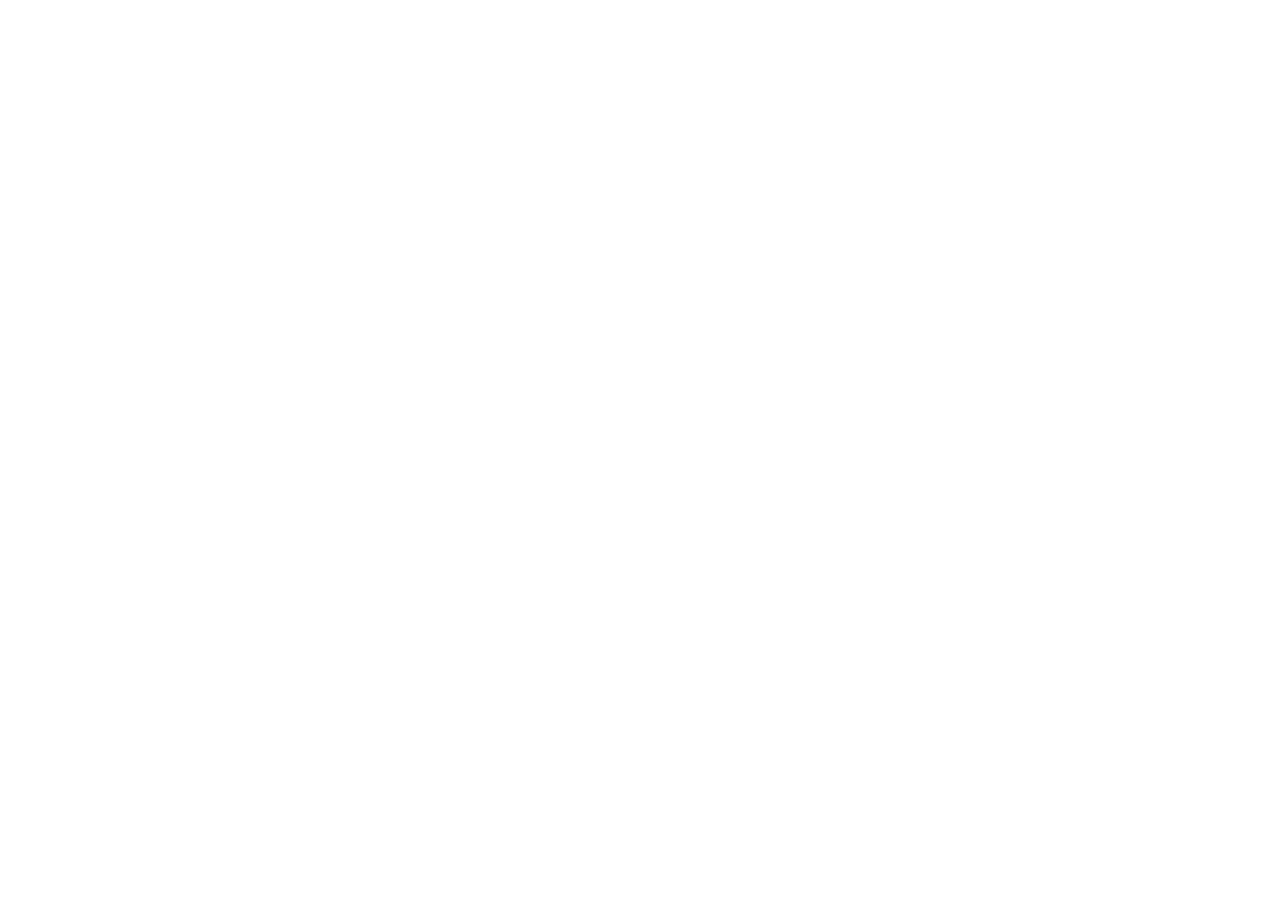
==== index.html @ c261a8ba "first commit" ====
<!DOCTYPE html>
<html lang="en">

<head>
    <meta charset="UTF-8">
    <meta name="viewport" content="width=device-width, initial-scale=1.0">
    <title>Document</title>
</head>

<body>

</body>

</html>
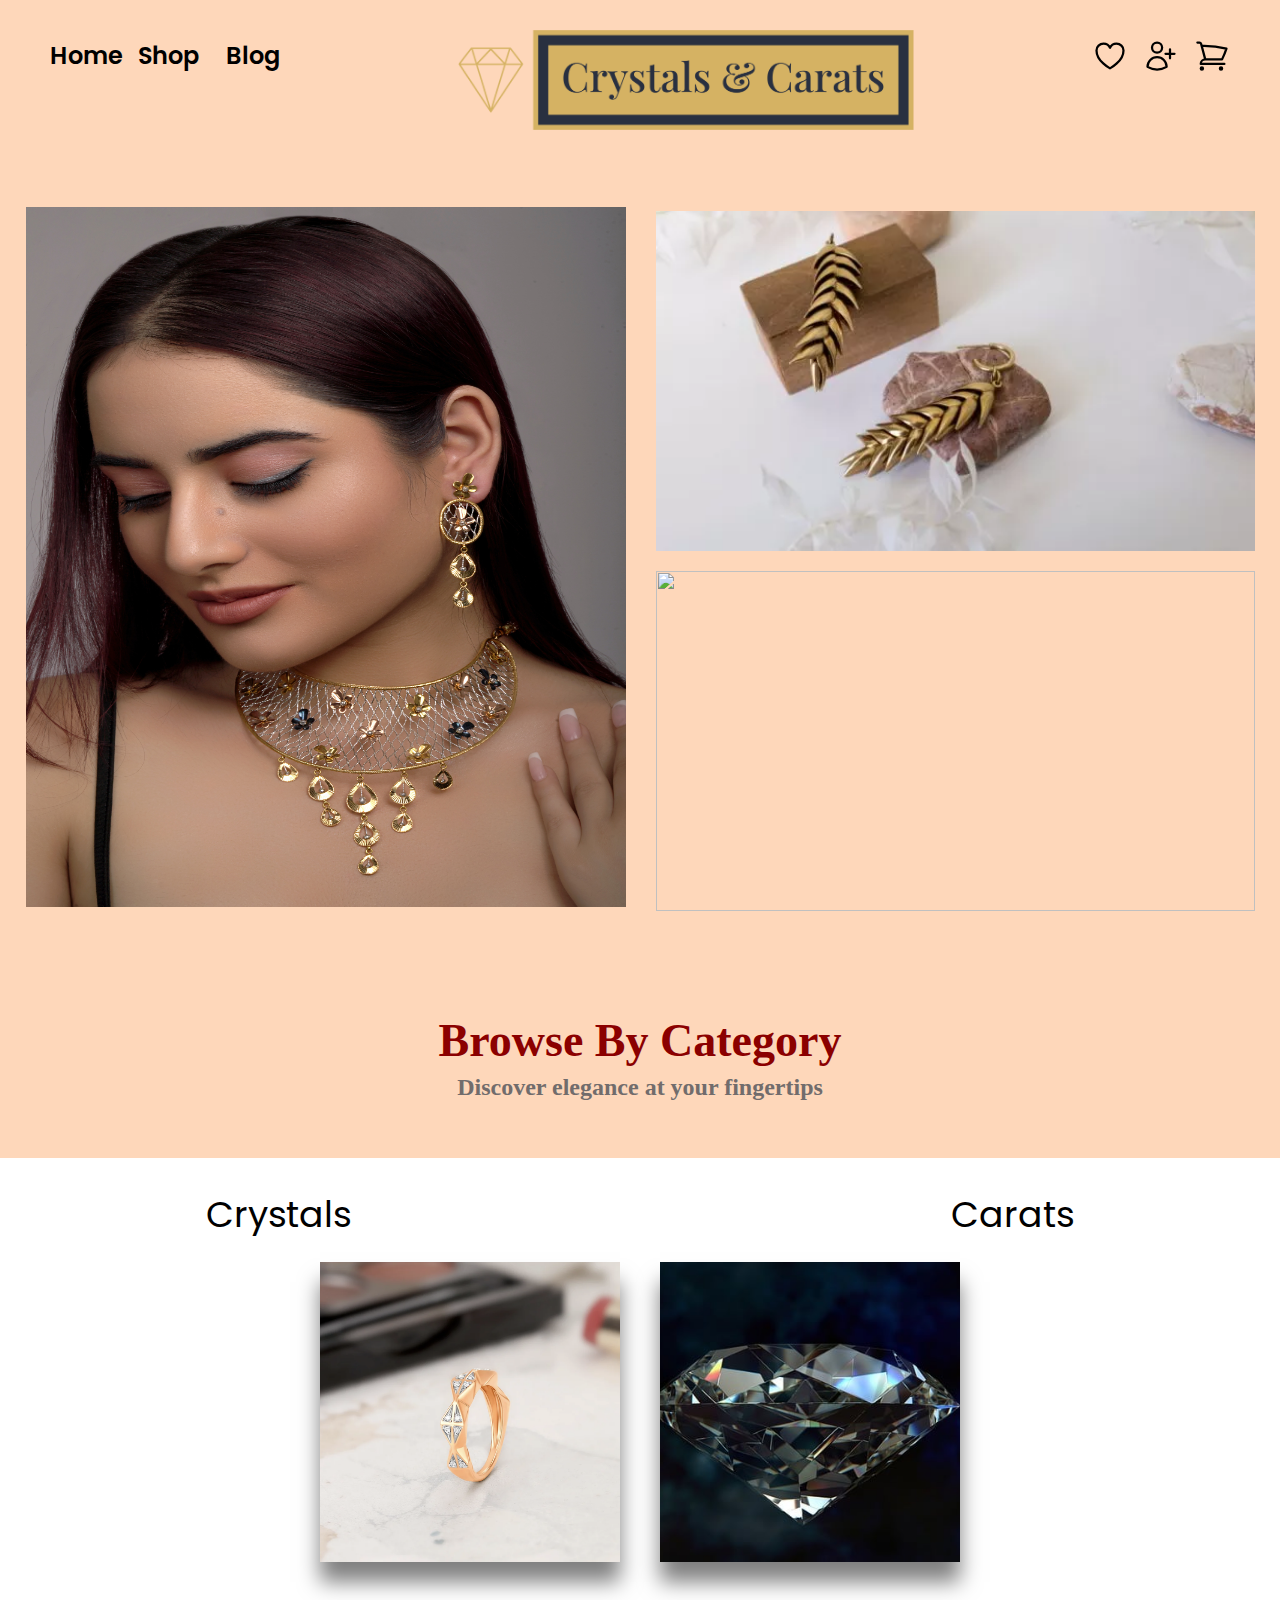
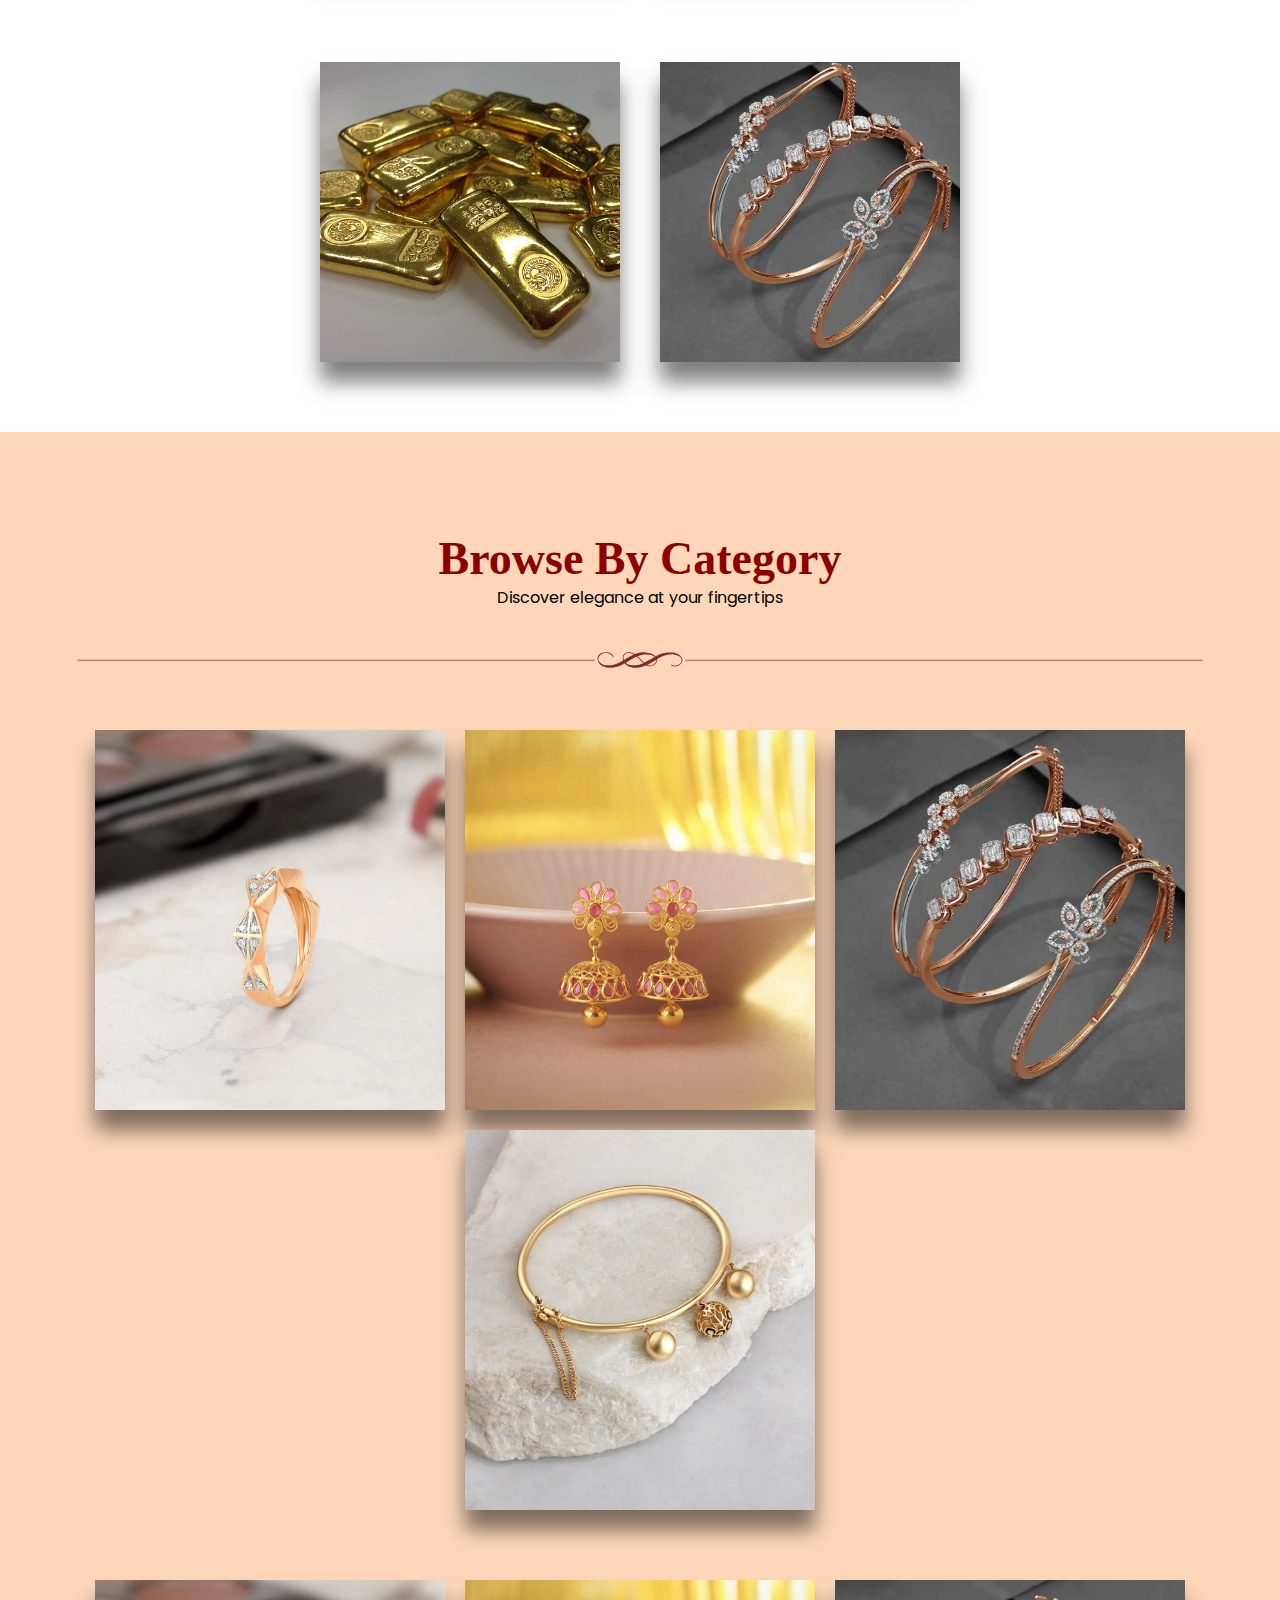
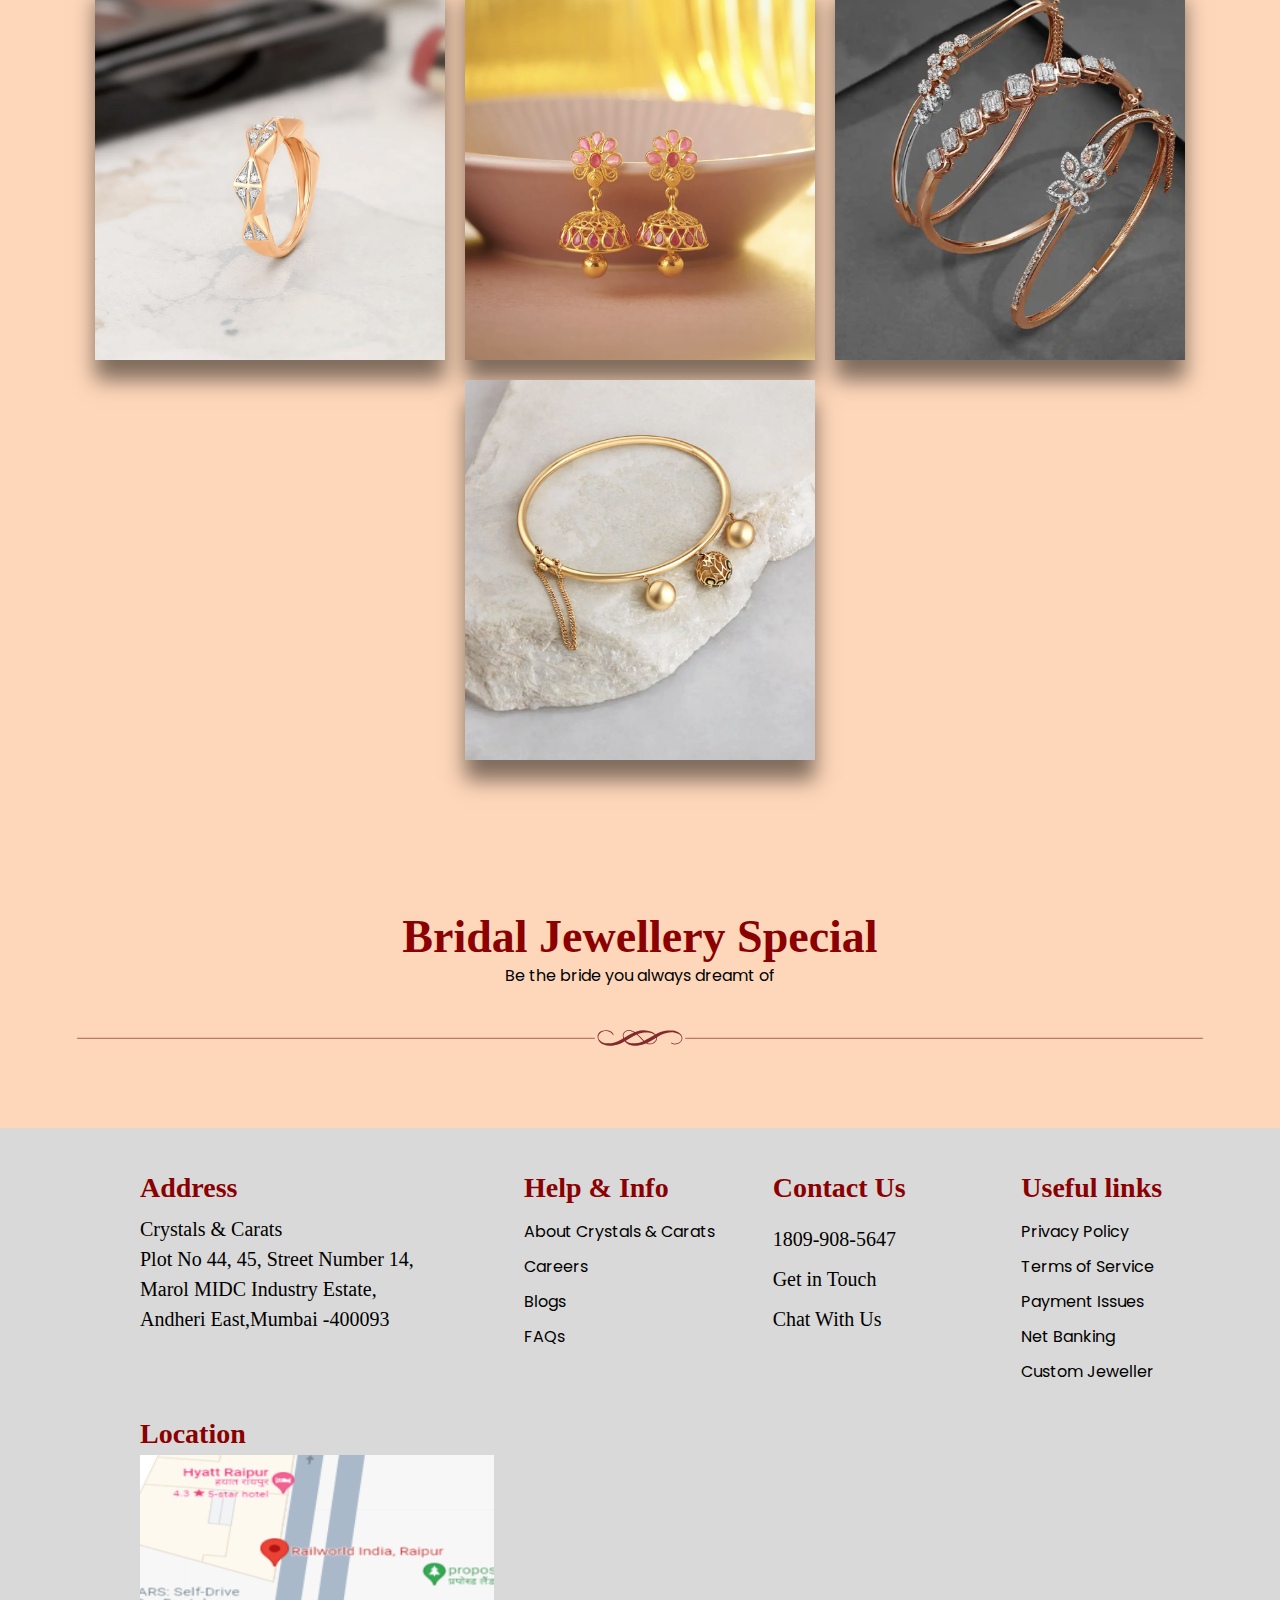
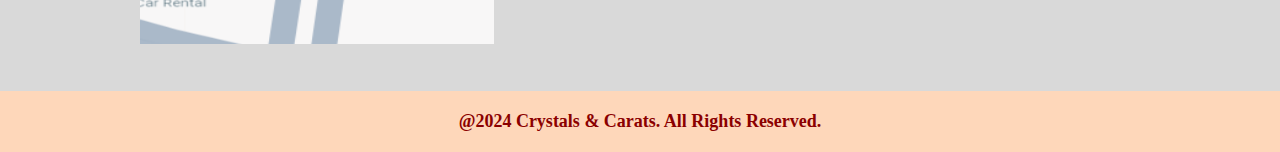
==== commit 9082a9c7: "added home page" ====
--- a/index.html
+++ b/index.html
@@ -4,10 +4,292 @@
 <head>
     <meta charset="UTF-8">
     <meta name="viewport" content="width=device-width, initial-scale=1.0">
-    <title>Document</title>
+    <link rel="preconnect" href="https://fonts.googleapis.com">
+    <link rel="preconnect" href="https://fonts.gstatic.com" crossorigin>
+    <link
+        href="https://fonts.googleapis.com/css2?family=Poppins:ital,wght@0,100;0,200;0,300;0,400;0,500;0,600;0,700;0,800;0,900;1,100;1,200;1,300;1,400;1,500;1,600;1,700;1,800;1,900&display=swap"
+        rel="stylesheet">
+    <link rel="stylesheet" href="css/style.css" />
+    <link rel="preconnect" href="https://fonts.googleapis.com">
+    <link rel="preconnect" href="https://fonts.gstatic.com" crossorigin>
+    <link href="https://fonts.googleapis.com/css2?family=Radio+Canada+Big:ital,wght@0,400..700;1,400..700&display=swap"
+        rel="stylesheet">
+    <title>Home</title>
 </head>
 
 <body>
+    <nav>
+        <div class="nav">
+            <div class="nav-left">
+                <a class="nav-left-link" href="#">Home</a>
+                <a class="nav-left-link" href="#">Shop</a>
+                <a class="nav-left-link" href="#">Blog</a>
+            </div>
+            <!-- C:\Users\anjali\Desktop\task-3\image\Logo.png  -->
+            <div>
+                <img class="nav-img" src="../../image/Logo.png" />
+            </div>
+            <div class="icons">
+                <svg xmlns="http://www.w3.org/2000/svg" fill="none" viewBox="0 0 24 24" stroke-width="1.5"
+                    stroke="currentColor" class="icon">
+                    <path stroke-linecap="round" stroke-linejoin="round"
+                        d="M21 8.25c0-2.485-2.099-4.5-4.688-4.5-1.935 0-3.597 1.126-4.312 2.733-.715-1.607-2.377-2.733-4.313-2.733C5.1 3.75 3 5.765 3 8.25c0 7.22 9 12 9 12s9-4.78 9-12Z" />
+                </svg>
+
+                <svg xmlns="http://www.w3.org/2000/svg" fill="none" viewBox="0 0 24 24" stroke-width="1.5"
+                    stroke="currentColor" class="icon">
+                    <path stroke-linecap="round" stroke-linejoin="round"
+                        d="M18 7.5v3m0 0v3m0-3h3m-3 0h-3m-2.25-4.125a3.375 3.375 0 1 1-6.75 0 3.375 3.375 0 0 1 6.75 0ZM3 19.235v-.11a6.375 6.375 0 0 1 12.75 0v.109A12.318 12.318 0 0 1 9.374 21c-2.331 0-4.512-.645-6.374-1.766Z" />
+                </svg>
+
+
+                <svg xmlns="http://www.w3.org/2000/svg" fill="none" viewBox="0 0 24 24" stroke-width="1.5"
+                    stroke="currentColor" class="icon">
+                    <path stroke-linecap="round" stroke-linejoin="round"
+                        d="M2.25 3h1.386c.51 0 .955.343 1.087.835l.383 1.437M7.5 14.25a3 3 0 0 0-3 3h15.75m-12.75-3h11.218c1.121-2.3 2.1-4.684 2.924-7.138a60.114 60.114 0 0 0-16.536-1.84M7.5 14.25 5.106 5.272M6 20.25a.75.75 0 1 1-1.5 0 .75.75 0 0 1 1.5 0Zm12.75 0a.75.75 0 1 1-1.5 0 .75.75 0 0 1 1.5 0Z" />
+                </svg>
+
+            </div>
+        </div>
+    </nav>
+    <main>
+        <section class="banner">
+            <div class="left-img">
+
+                <img class="img-left" src="image/ardy-arjun-FApOxeT2NEQ-unsplash.jpg " />
+            </div>
+            <div class="right-img">
+                <img class="right-banner-img" src="image/rtop.webp" />
+                <img class="right-banner-ring-img" src="image/banner-img.jpeg" />
+            </div>
+        </section>
+
+        <section class="Category-heading-sec">
+            <h3 class="Category-heading">Browse By Category</h3>
+            <p class="Category-txt">Discover elegance at your fingertips</p>
+        </section>
+
+
+        <section class="Category-product">
+            <div class="heading-Category-product">
+                <h3 class="Category-product-heading">Crystals</h3>
+                <h3 class="Category-product-heading">Carats</h3>
+            </div>
+            <div class="box-gift">
+                <div class="box-container">
+                    <div class="Crystals">
+
+                        <div class="box">
+                            <img src="../image/gift/a1.png" alt="" />
+
+                            <div class="content">
+                                <p class="content-heading">GEMSTONE</p>
+                                <a href="../component/section/men/men.html" class="btn">See More</a>
+                            </div>
+                        </div>
+
+                        <div class="box">
+
+                            <img src="image/diamond-1199183_640.jpg" alt="" />
+
+                            <div class="content">
+                                <p class="content-heading">DIAMOND</p>
+                                <a href="../component/section/women/women.html" class="btn">See More</a>
+                            </div>
+                        </div>
+                    </div>
+                    <div class="Crystals">
+
+                        <div class="box">
+                            <img src="image/gold-296115_640.jpg" alt="" />
+
+                            <div class="content">
+                                <p class="content-heading">GOLD</p>
+
+
+                                <a href="#" class="btn">See More</a>
+                            </div>
+                        </div>
+
+
+
+                        <div class="box">
+                            <img src="../image/gift/a3.png" alt="" />
+
+                            <div class="content">
+                                <p class="content-heading">PLATINUM</p>
+                                <a href="../component/section/women/women.html" class="btn">See More</a>
+                            </div>
+                        </div>
+                    </div>
+                </div>
+
+            </div>
+
+        </section>
+
+
+
+        <section class="Category-heading-sec line-sec">
+            <h3 class="Category-heading">Browse By Category</h3>
+            <p class="content-heading">Discover elegance at your fingertips</p>
+            <img class="line" src="image/Line-Design.svg" />
+        </section>
+
+
+        <section class="box-gift">
+            <div class="Category-box">
+                <div class="box">
+                    <img src="../image/gift/a1.png" alt="" />
+
+                    <div class="content">
+                        <p>Coin</p>
+                        <a href="../component/section/men/men.html" class="btn">See More</a>
+                    </div>
+                </div>
+
+                <div class="box">
+                    <img src="../image/gift/a2.png" alt="" />
+
+                    <div class="content">
+
+                        <p>Ear Rings</p>
+                        <a href="../component/section/women/women.html" class="btn">See More</a>
+                    </div>
+                </div>
+
+                <div class="box">
+                    <img src="../image/gift/a3.png" alt="" />
+
+                    <div class="content">
+                        <p>Bracelet</p>
+                        <a href="../component/section/women/women.html" class="btn">See More</a>
+                    </div>
+                </div>
+
+
+                <div class="box">
+                    <img src="../image/gift/a4.png" alt="" />
+
+                    <div class="content">
+                        <p>Bangles</p>
+                        <a href="../component/section/women/women.html" class="btn">See More</a>
+                    </div>
+                </div>
+
+            </div>
+        </section>
+
+
+        <section class="box-gift">
+            <div class="Category-box">
+                <div class="box">
+                    <img src="../image/gift/a1.png" alt="" />
+
+                    <div class="content">
+                        <p>Coin</p>
+                        <a href="../component/section/men/men.html" class="btn">See More</a>
+                    </div>
+                </div>
+
+                <div class="box">
+                    <img src="../image/gift/a2.png" alt="" />
+
+                    <div class="content">
+
+                        <p>Ear Rings</p>
+                        <a href="../component/section/women/women.html" class="btn">See More</a>
+                    </div>
+                </div>
+
+                <div class="box">
+                    <img src="../image/gift/a3.png" alt="" />
+
+                    <div class="content">
+                        <p>Bracelet</p>
+                        <a href="../component/section/women/women.html" class="btn">See More</a>
+                    </div>
+                </div>
+
+
+                <div class="box">
+                    <img src="../image/gift/a4.png" alt="" />
+
+                    <div class="content">
+                        <p>Bangles</p>
+                        <a href="../component/section/women/women.html" class="btn">See More</a>
+                    </div>
+                </div>
+
+            </div>
+        </section>
+
+
+
+        <section class="Category-heading-sec line-sec bridal">
+            <h3 class="Category-heading">Bridal Jewellery Special</h3>
+            <p class="content-heading">Be the bride you always dreamt of</p>
+            <img class="line" src="image/Line-Design.svg" />
+        </section>
+
+
+
+
+
+
+
+
+
+
+    </main>
+
+    <footer>
+        <section class="main-footer">
+            <div class="footer-main">
+                <div class="footer-content">
+                    <h4 class="footer-heading">Address</h4>
+                    <p class="footer-txt">Crystals & Carats</p>
+                    <p class="footer-txt">Plot No 44, 45, Street Number 14,</p>
+                    <p class="footer-txt">Marol MIDC Industry Estate,</p>
+                    <p class="footer-txt">Andheri East,Mumbai -400093</p>
+                </div>
+                <div class="footer-content">
+                    <h4 class="footer-heading">Help & Info</h4>
+                    <a class="footer-link-txt">About Crystals & Carats</a>
+                    <a class="footer-link-txt">Careers</a>
+                    <a class="footer-link-txt">Blogs</a>
+                    <a class="footer-link-txt">FAQs</a>
+                </div>
+
+                <div class="footer-contact-info">
+                    <h4 class="footer-heading">Contact Us</h4>
+                    <p class="footer-txt">1809-908-5647</p>
+                    <p class="footer-txt">Get in Touch</p>
+                    <p class="footer-txt">Chat With Us</p>
+                </div>
+
+                <div class="footer-content">
+                    <h4 class="footer-heading">Useful links</h4>
+                    <p class="footer-link-txt">Privacy Policy</p>
+                    <p class="footer-link-txt">Terms of Service</p>
+                    <p class="footer-link-txt">Payment Issues</p>
+                    <p class="footer-link-txt">Net Banking</p>
+                    <p class="footer-link-txt">Custom Jeweller</p>
+                </div>
+
+                <div>
+                    <h4 class="footer-heading">Location</h4>
+                    <img class="location" src="../../image/location.png">
+                </div>
+            </div>
+        </section>
+
+        <section class="footer-last">
+            <p class="footer-last-txt">@2024 Crystals & Carats. All Rights Reserved.</p>
+        </section>
+    </footer>
+
+    <script src="../../js/app.js"></script>
 
 </body>
 
--- a/css/style.css
+++ b/css/style.css
@@ -0,0 +1,558 @@
+* {
+    margin: 0;
+    padding: 0;
+    box-sizing: border-box;
+}
+
+body{
+    font-family: 'Poppins';
+    background: #FED7BA;
+}
+
+
+nav{
+ padding: 10px 50px 20px 50px;
+ background: #FED7BA;
+
+}
+
+.nav{
+    display: flex;
+    justify-content: space-between;
+
+}
+
+.nav-left{
+    display: flex;
+    gap: 15px;
+    margin-top: 28px;
+}
+
+.nav-left-link:link ,.nav-left-link:visited{
+    width: 73px;
+    height: 36px;
+    top: 38px;
+    left: 53px;
+    gap: 0px;
+    opacity: 0px;
+    text-decoration: none;
+    font-family: Poppins;
+    font-size: 24px;
+    font-weight: 600;
+    line-height: 36px;
+    text-align: left;
+    color: #000;         
+
+}
+
+.nav-left-link:hover, .nav-left-link:active{
+    color: orange;
+}
+
+.nav-img{
+    width: 456px;
+    height: 100px;
+    top: 14px;
+    margin-right: 20px;
+    margin-top: 20px;
+
+}
+
+.icons{
+    display: flex;
+    gap: 15px;
+    margin-top: 28px;
+}
+
+.icon{
+    width: 36px;
+    height: 36px;
+    /* width: 35px;
+    height: 30px; */
+    top: 49px;
+    left: 1147px;
+    gap: 0px;
+    opacity: 0px;
+    stroke: black;
+
+}
+
+
+
+
+
+
+
+
+
+
+
+
+
+/**/
+
+.about-section{
+   
+}
+
+.about{
+   display: grid;
+   grid-template-columns: 300px 1fr;
+   gap: 50px;
+}
+
+.left{
+    width: 300px;
+    height: 2353px;
+    top: 150px;
+    gap: 0px;
+    opacity: 0px;
+    background-color: #fff;
+    display: flex;
+    flex-direction: column;
+    gap: 10px;
+    align-items: left;
+    padding-top: 60px;
+    
+}
+
+.about-left-heading{
+    font-family: Nunito Sans;
+    font-size: 30px;
+    font-weight: 600;
+    line-height: 54.56px;
+    text-align: left;
+    color: #8B0000;
+    margin-left: 40px;  
+}
+
+.help-link:link, .help-link:active{
+    text-decoration: none;
+    font-family: Nunito Sans;
+    font-size: 24px;
+    font-weight: 400;
+    line-height: 43.65px;
+    text-align: left;
+    margin-left: 30px;
+    color: #000;
+    
+}
+
+.help-link:hover,.help-link:active{
+    color: #8B0000;
+    font-weight: 600;
+}
+
+
+
+/*change*/
+
+.help{
+    text-decoration: none;
+    font-family: Nunito Sans;
+    font-size: 24px;
+    font-weight: 400;
+    line-height: 43.65px;
+    text-align: left;
+    color: #000; 
+    margin-left: 30px;
+}
+
+
+.faq-list{
+    list-style-type: none;
+    padding: 0;
+    margin-left: 50px;
+    
+}
+
+.faq-item:link,.faq-item:active{
+    text-decoration: none;
+    font-family: Nunito Sans;
+    font-size: 24px;
+    font-weight: 400;
+    line-height: 43.65px;
+    text-align: left;
+    color: #000;
+}
+
+
+/*banner*/
+
+.banner{
+    display: flex;
+    gap: 30px;
+    align-items: center;
+    justify-content: center;
+    margin-top: 50px;
+}
+
+.left-img{
+ 
+}
+
+.right-img{
+    display: flex;
+    flex-direction: column;
+    gap: 20px;
+}
+
+.img-left{
+    width: 600px;
+    height: 700px;
+    top: 151px;
+    left: 21px;
+    gap: 0px;
+    opacity: 0px;
+
+}
+
+
+.right-banner-img{
+    width: 599px;
+    height: 340px;
+    top: 570px;
+    left: 819px;
+    gap: 0px;
+    opacity: 0px;
+    
+}
+
+
+.right-banner-ring-img{
+    width: 599px;
+    height: 340px;
+    top: 570px;
+    left: 819px;
+    gap: 0px;
+    opacity: 0px;
+}
+
+
+
+/*Category-heading-sec*/
+
+.Category-heading-sec{
+    display: flex;
+    flex-direction: column;
+    align-items: center;
+    margin-top: 100px;
+    margin-bottom: 50px;
+}
+
+.Category-heading{
+    font-family: Nunito Sans;
+    font-size: 46px;
+    font-weight: 600;
+    text-align: left;
+    color: #8B0000;    
+}
+
+.line-sec{
+    margin-bottom: 0px;
+}
+
+.line{
+    width: 1440px;
+    height: 100px;
+    /* top: 200px; */
+    padding: 0px 18.77px 0px 18.77px;
+    gap: 0px;
+    opacity: 0px;
+     
+}
+
+.Category-txt{
+    font-family: Nunito Sans;
+    font-size: 24px;
+    font-weight: 600;
+    line-height: 40.92px;
+    /* text-align: left; */
+    color: #716C6C;
+    
+}
+
+
+
+
+/**/
+
+.Category-product{
+    background-color: #fff;
+    padding-bottom: 70px;
+    padding-top: 30px;
+}
+
+.heading-Category-product{
+    display: flex;
+    align-items: center;
+    gap: 600px; 
+    justify-content: center;
+}
+
+.Category-product-heading{
+    text-align: center;
+    font-family: Poppins;
+    font-size: 36px;
+    font-weight: 400;
+    line-height: 54px;
+    text-align: left;
+
+}
+
+
+.box-gift{
+    padding-top: 20px; 
+
+} 
+
+.box-container {
+    display: flex;
+    flex-wrap: wrap;
+    gap: 100px;
+    align-items: center;
+    justify-content: center;
+  }
+
+.Crystals{
+    display: flex;
+    gap: 40px;
+}  
+
+.box-container .box {
+    overflow: hidden;
+    box-shadow: 0 20px 20px rgba(0, 0, 0, 0.5);
+    /* box-shadow: 0 10px 30px #FED7BA ; */
+    width: 300px;
+    height: 300px;
+    /* background-color: #8B0000; */
+    position: relative;
+  }  
+
+  .box-container .box img {
+    /* height: 100%;
+    width: 100%; */
+    width: 300px;
+    height: 300px;
+    object-fit: cover;
+  }
+  
+  .box-container .box .content {
+    position: absolute;
+    top: -100%;
+    left: 0;
+    /* height: 100%;
+    width: 100%; */
+    width: 300px;
+    height: 300px;
+    text-align: center;
+    background: rgba(0, 0, 0, 0.7);
+    padding: 2rem;
+    padding-top: 5rem;
+  }
+
+  .box-container .box:hover .content {
+    top: 0;
+  }
+/*   
+  .box-container .box .content  .content-heading {
+    font-size: 2.5rem;
+    color: orange;
+  }   */
+
+  .box-container .box .content p  {
+    font-size: 30px;
+    font-weight: 600;
+    color: #eee;
+    padding: 0.5rem 0;
+    margin-bottom: 40px;
+  } 
+  
+.btn:link, .btn:visited{
+    padding: 12px;
+    background-color: orange;
+    /* margin-top: 12px; */
+    text-decoration: none;
+    color: #eee;
+    border-radius: 9px;
+    font-size: 18px;
+    font-weight: 500;
+
+}  
+
+.btn:hover , .btn:active{
+    background-color: rgb(229, 216, 191);
+    color: orange;
+    border: 2px solid orange;
+}
+
+
+
+
+/**/
+
+
+.Category-box {
+    display: flex;
+    flex-wrap: wrap;
+    gap: 20px;
+    align-items: center;
+    justify-content: center;
+    margin-bottom: 50px;
+  }
+
+
+.Category-box .box {
+    overflow: hidden;
+    box-shadow: 0 20px 20px rgba(0, 0, 0, 0.5);
+    width: 350px;
+    height: 380px;
+    /* background-color: #8B0000; */
+    position: relative;
+  }  
+
+  .Category-box .box img {
+    /* height: 100%;
+    width: 100%; */
+    width: 350px;
+    height: 380px;
+    object-fit: cover;
+  }
+  
+  .Category-box .box .content {
+    position: absolute;
+    top: -100%;
+    left: 0;
+    /* height: 100%;
+    width: 100%; */
+    width: 350px;
+    height: 380px;
+    text-align: center;
+    background: rgba(0, 0, 0, 0.7);
+    padding: 2rem;
+    padding-top: 5rem;
+  }
+
+  .Category-box .box:hover .content {
+    top: 0;
+  }
+
+
+  .Category-box .box .content p  {
+    font-size: 30px;
+    font-weight: 600;
+    color: #eee;
+    padding: 0.5rem 0;
+    margin-bottom: 40px;
+  } 
+
+
+
+  /***/
+
+.bridal{
+    margin-top: 150px;
+}  
+
+
+
+
+
+
+
+
+
+
+
+
+
+
+
+
+
+
+/**/
+
+.main-footer{
+    background: #D9D9D9; 
+    padding: 40px;
+    margin-top: 40px;
+}
+
+.footer-main{
+    display: grid;
+    grid-template-columns: 1fr 1fr 1fr 1fr;
+    gap: 30px;
+    margin-left: 100px;
+    
+
+}
+
+.footer-content{
+    display: flex;
+    flex-direction: column;
+    gap: 10px;
+}
+
+.footer-heading{
+    font-family: Nunito Sans;
+    font-size: 28px;
+    font-weight: 600;
+    line-height: 40.92px;
+    text-align: left;
+    color: #8B0000;
+
+
+}
+
+
+.footer-txt{
+    font-family: Nunito Sans;
+    font-size: 20px;
+    line-height: 20px;
+    font-weight: 350;
+    text-align: left;
+ 
+}
+
+.footer-contact-info{
+    display: flex;
+    flex-direction: column;
+    gap: 20px;
+}
+
+.footer-link-txt:link, .footer-link-txt:active{
+    font-family: Nunito Sans;
+    font-size: 28px;
+    font-weight: 600;
+    text-decoration: none;
+    
+}
+
+.footer-link-txt:hover , .footer-link-txt:visited{
+    color: orange;
+}
+
+.footer-last{
+    background: #FED7BA;
+    padding: 10px;
+}
+
+.footer-last-txt{
+    font-family: Nunito Sans;
+    font-size: 18px;
+    font-weight: 600;
+    line-height: 40.92px;
+    text-align: center;
+    color: #8B0000;
+
+}
+
+.location{
+    width: 354px;
+    height: 189px;
+    top: 2774px;
+    left: 39px;
+    gap: 0px;
+    opacity: 0px;
+}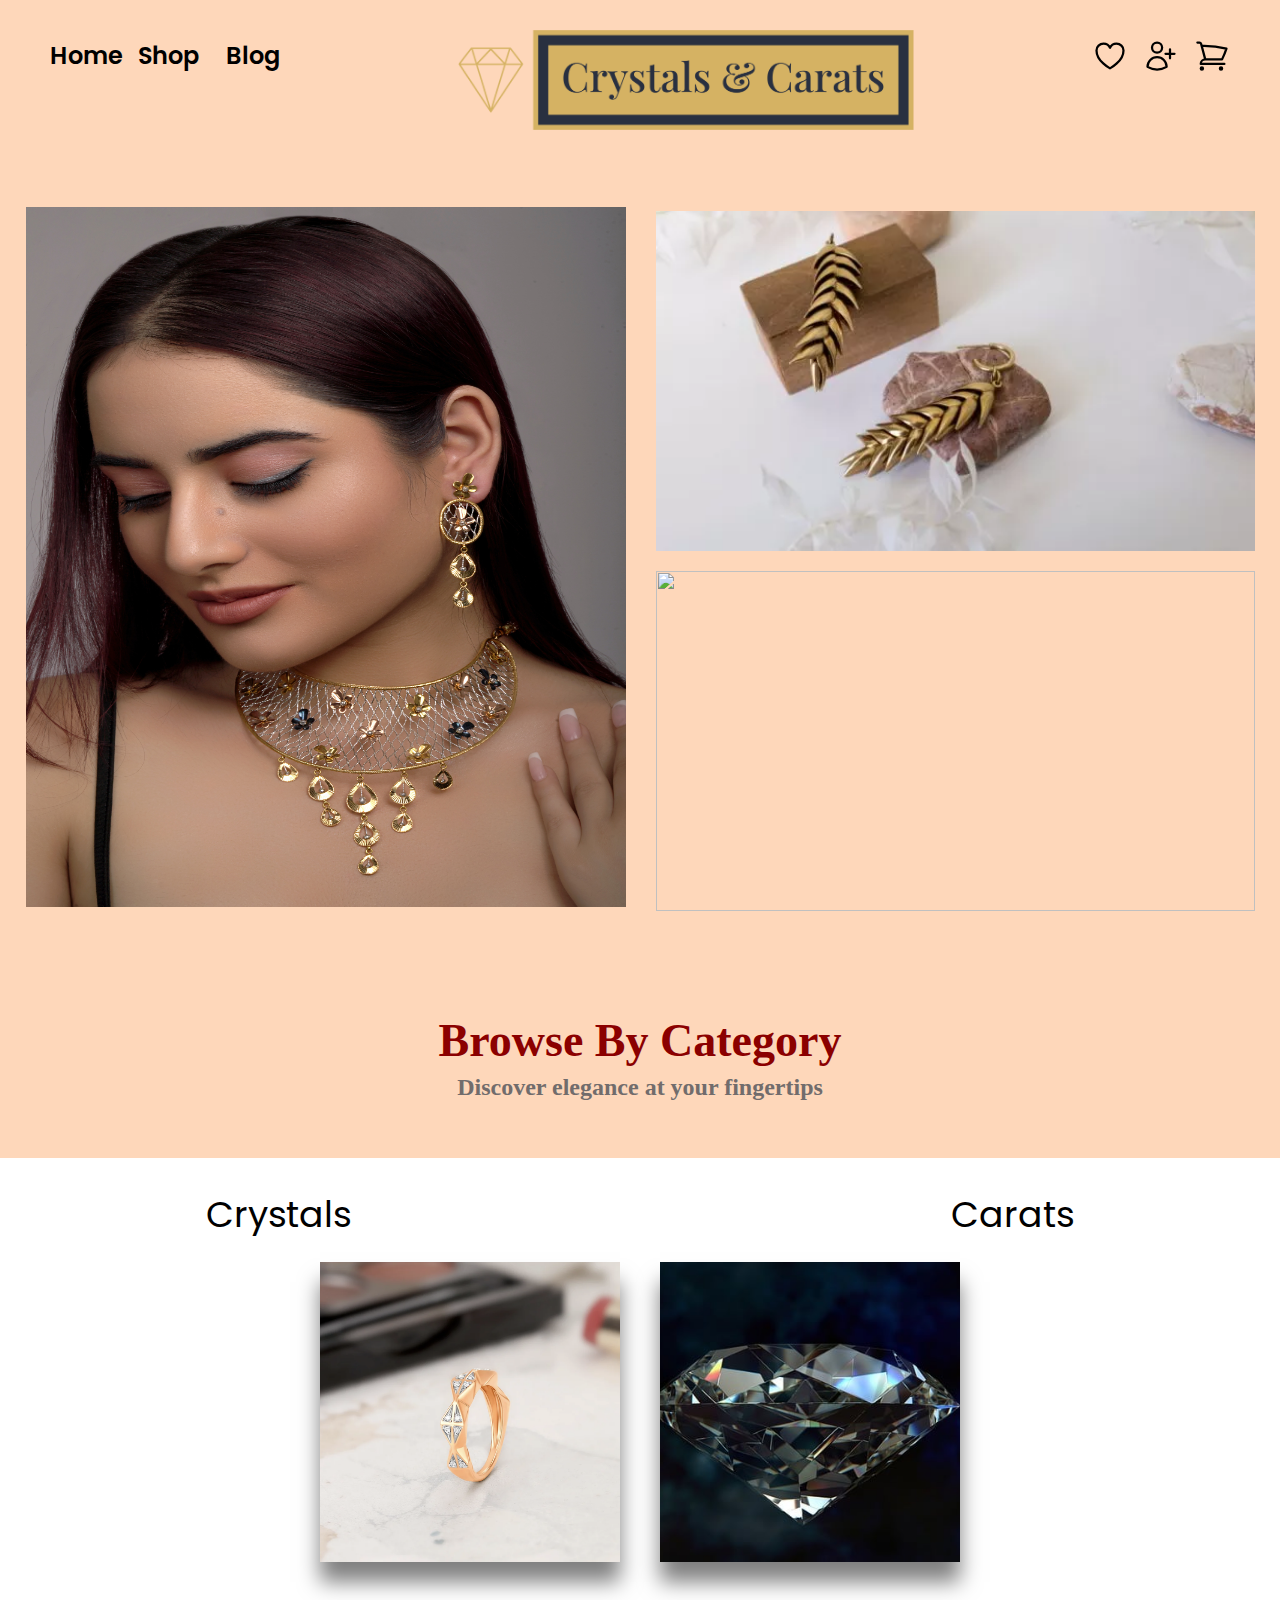
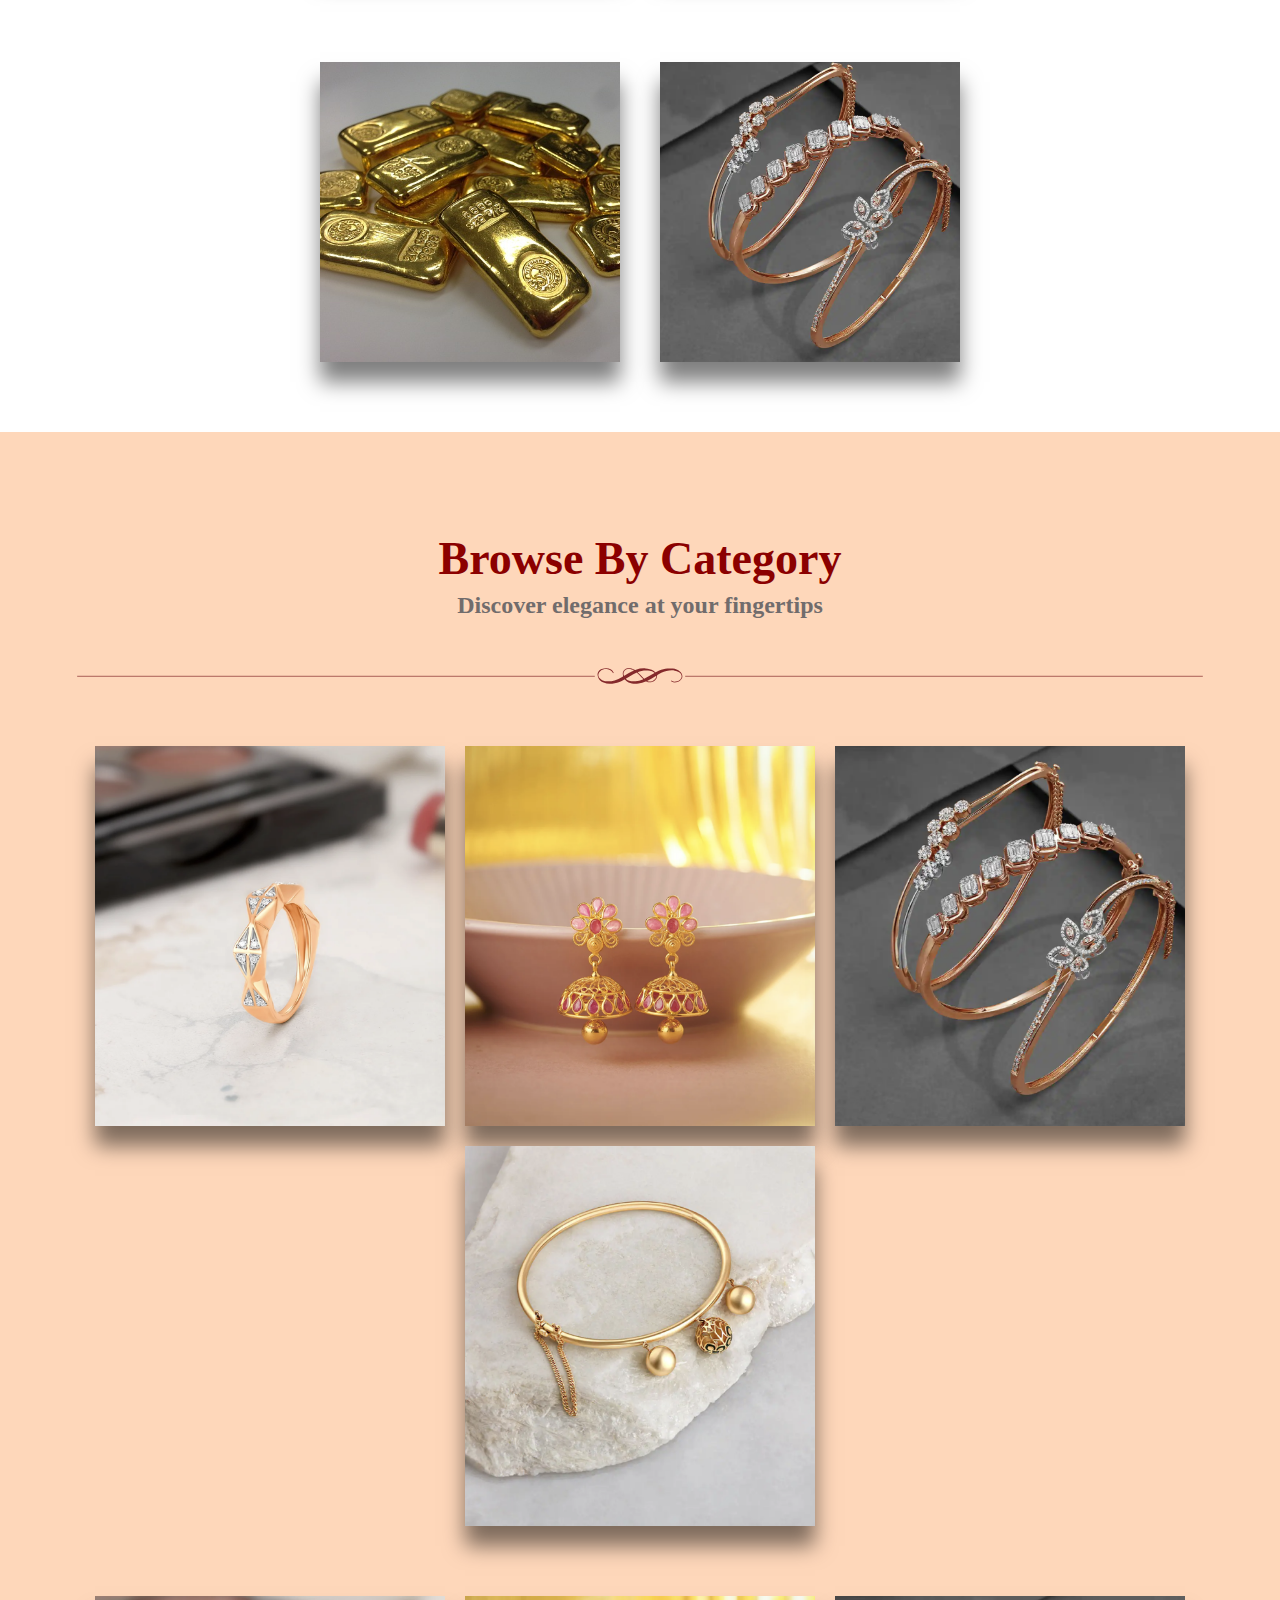
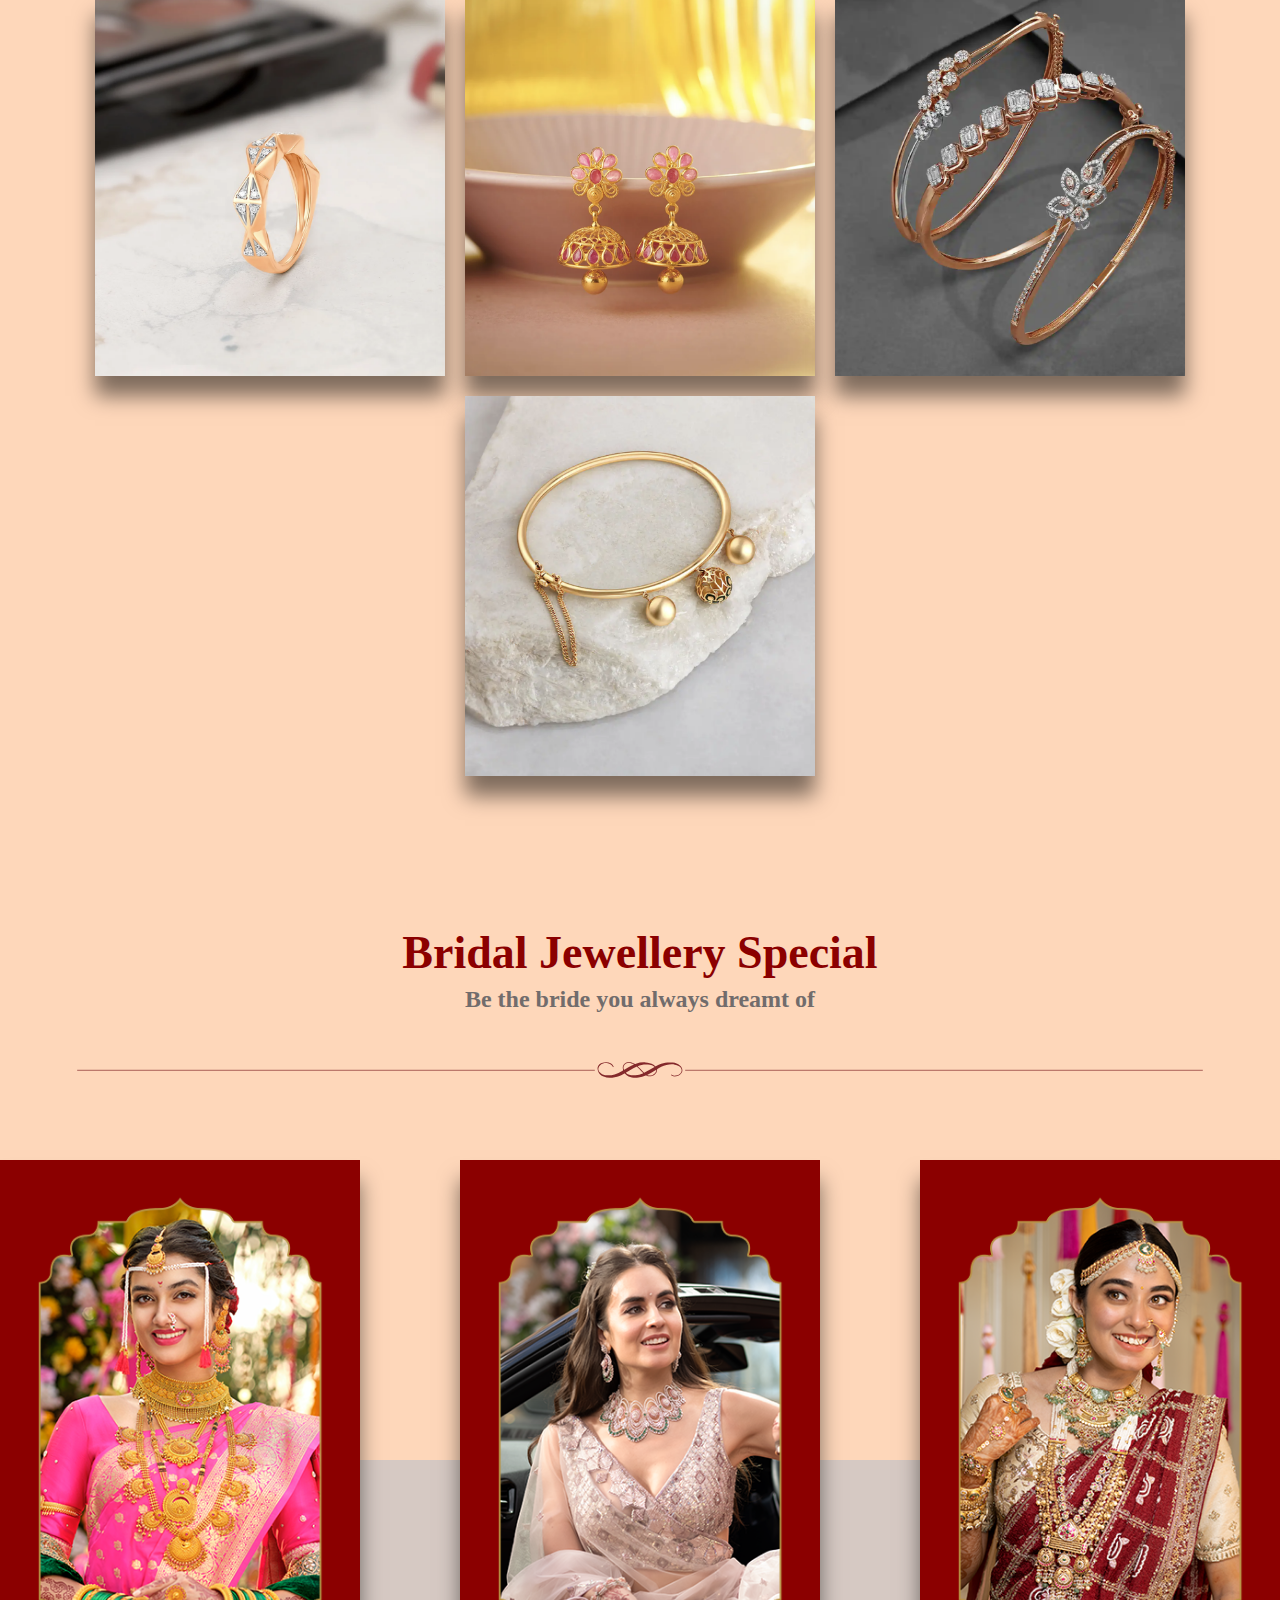
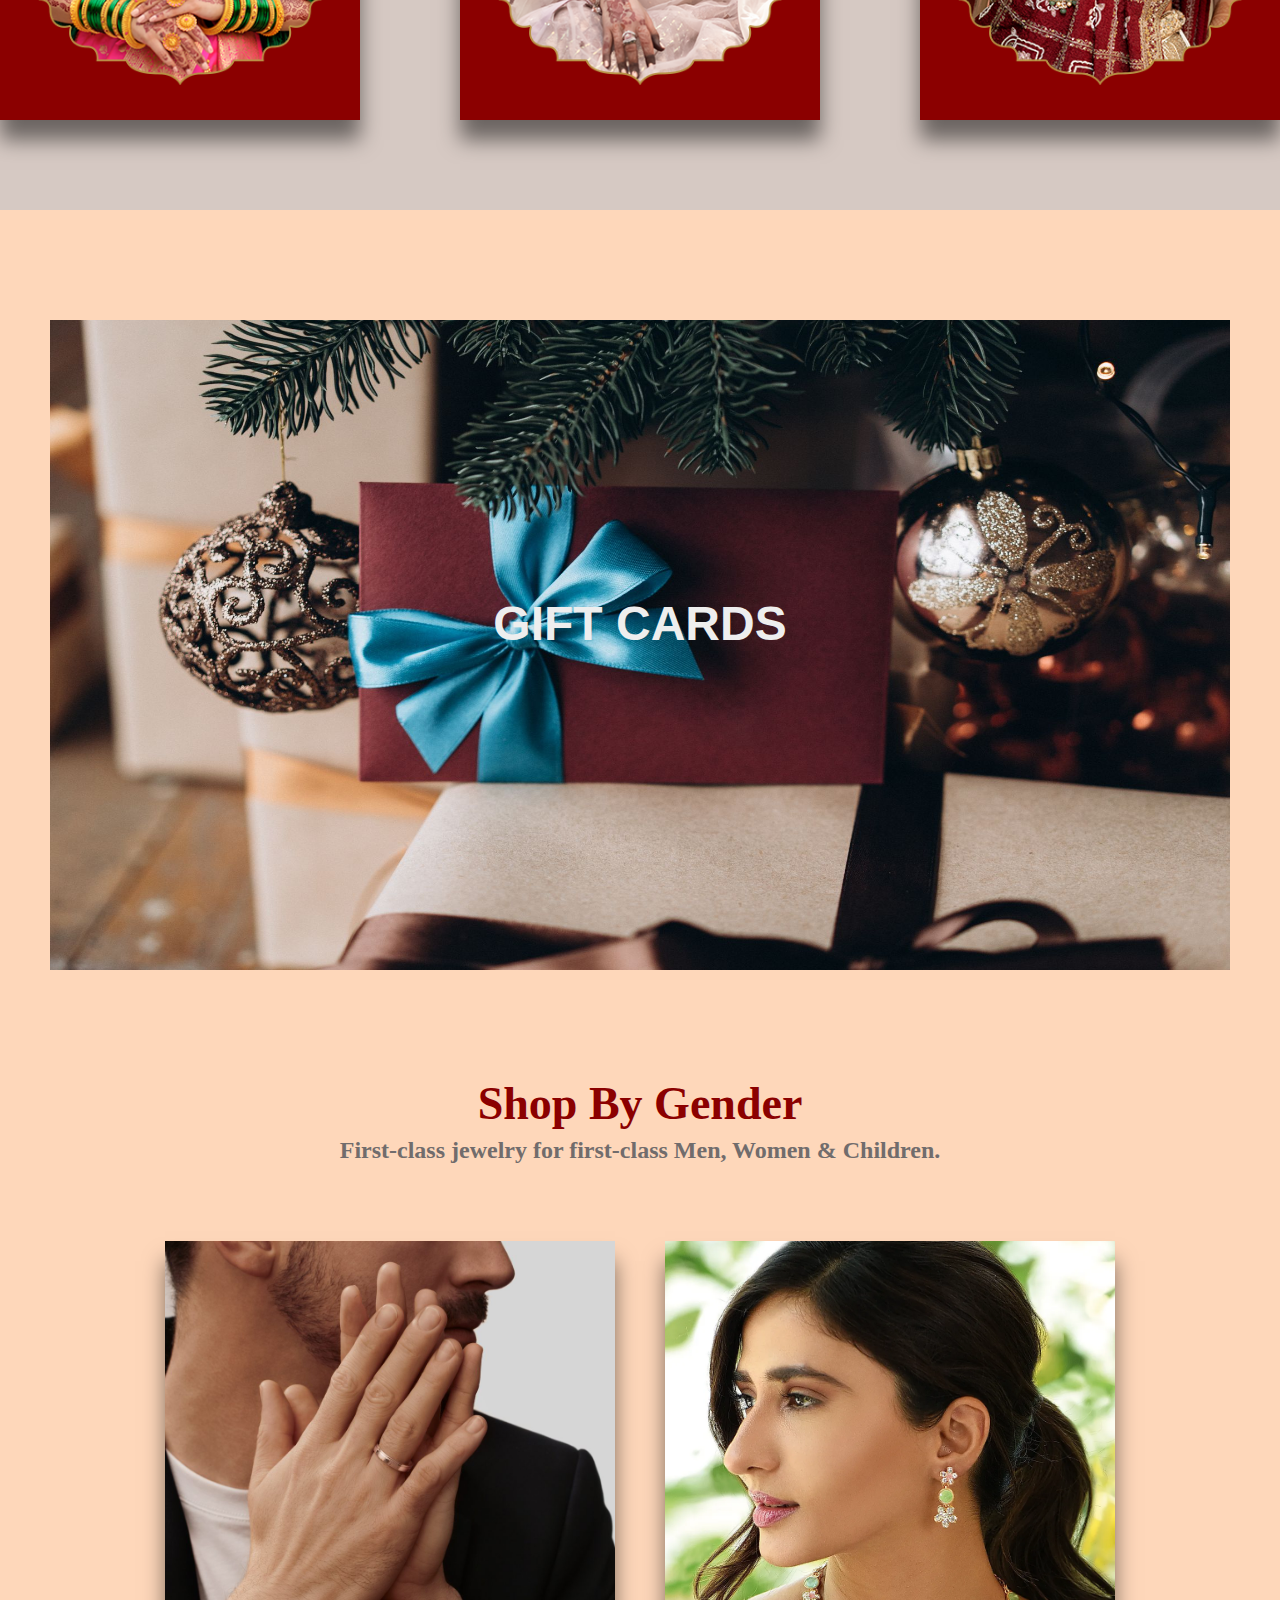
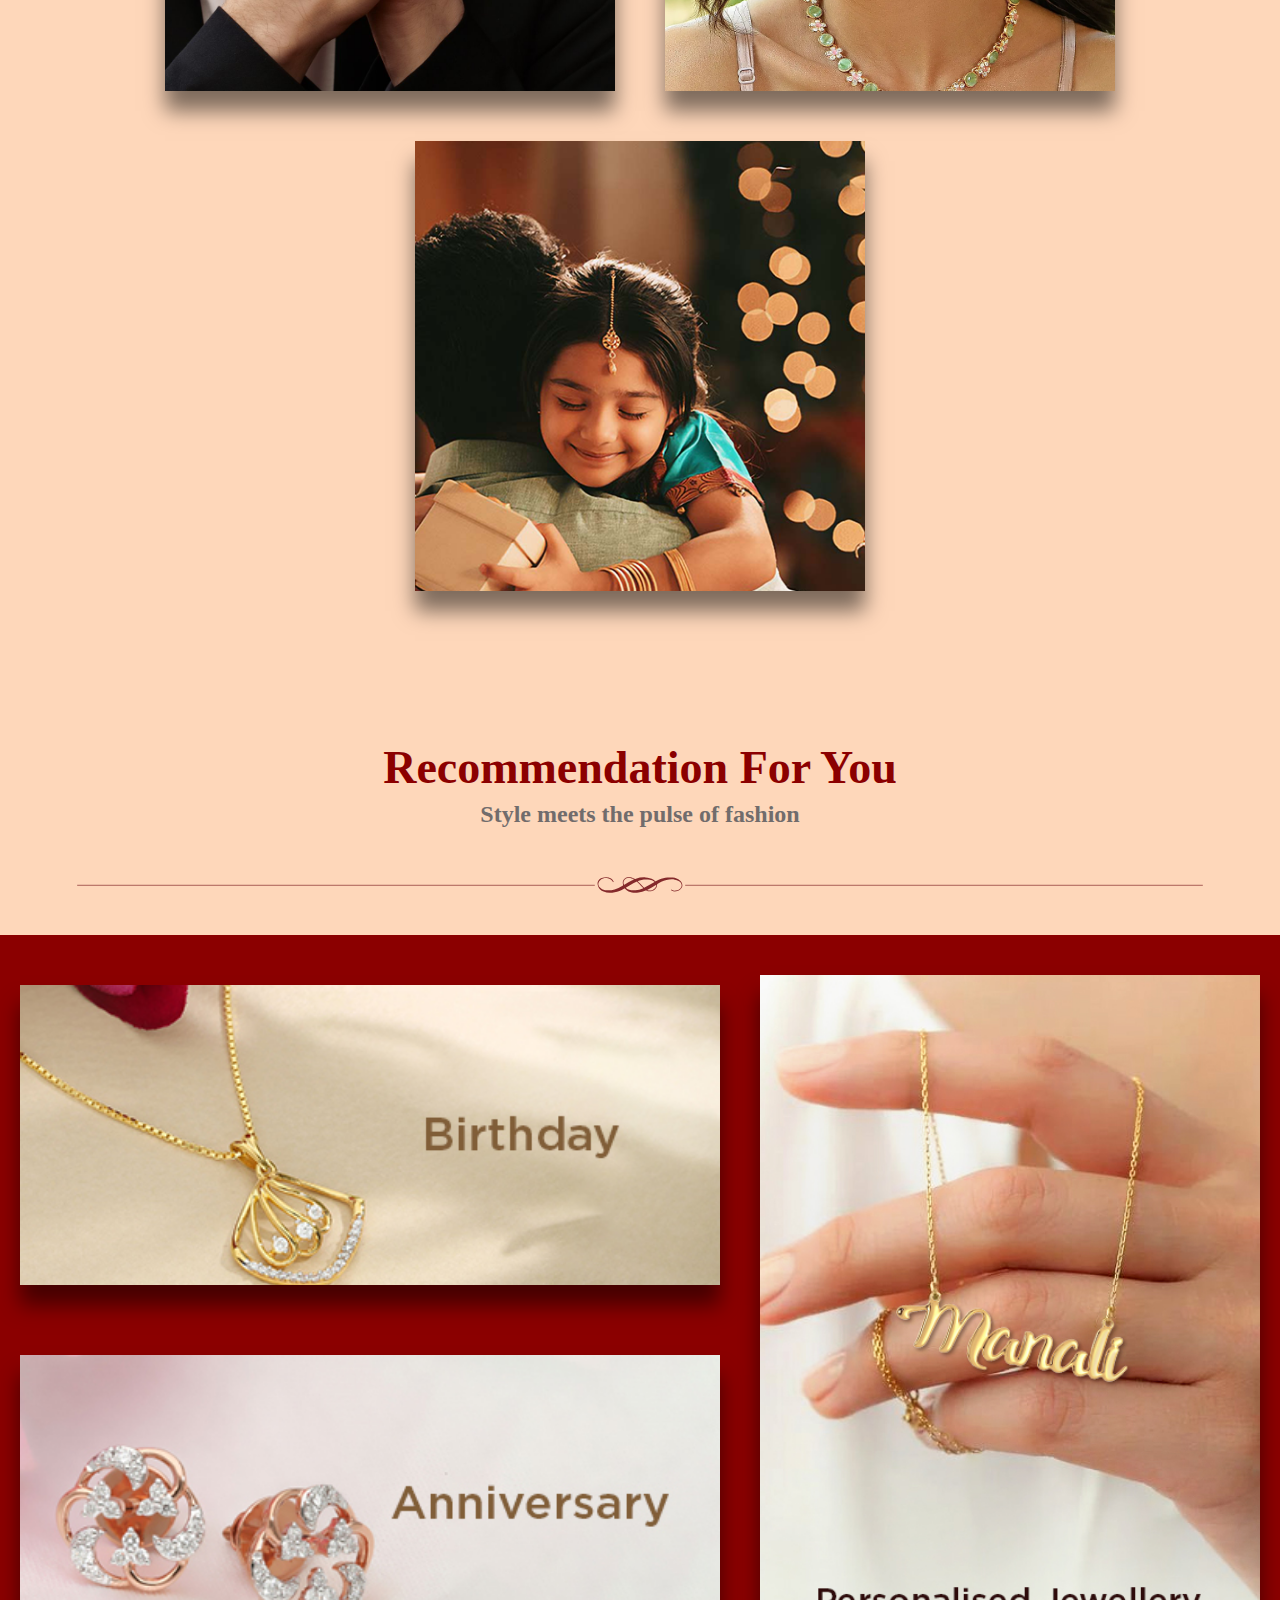
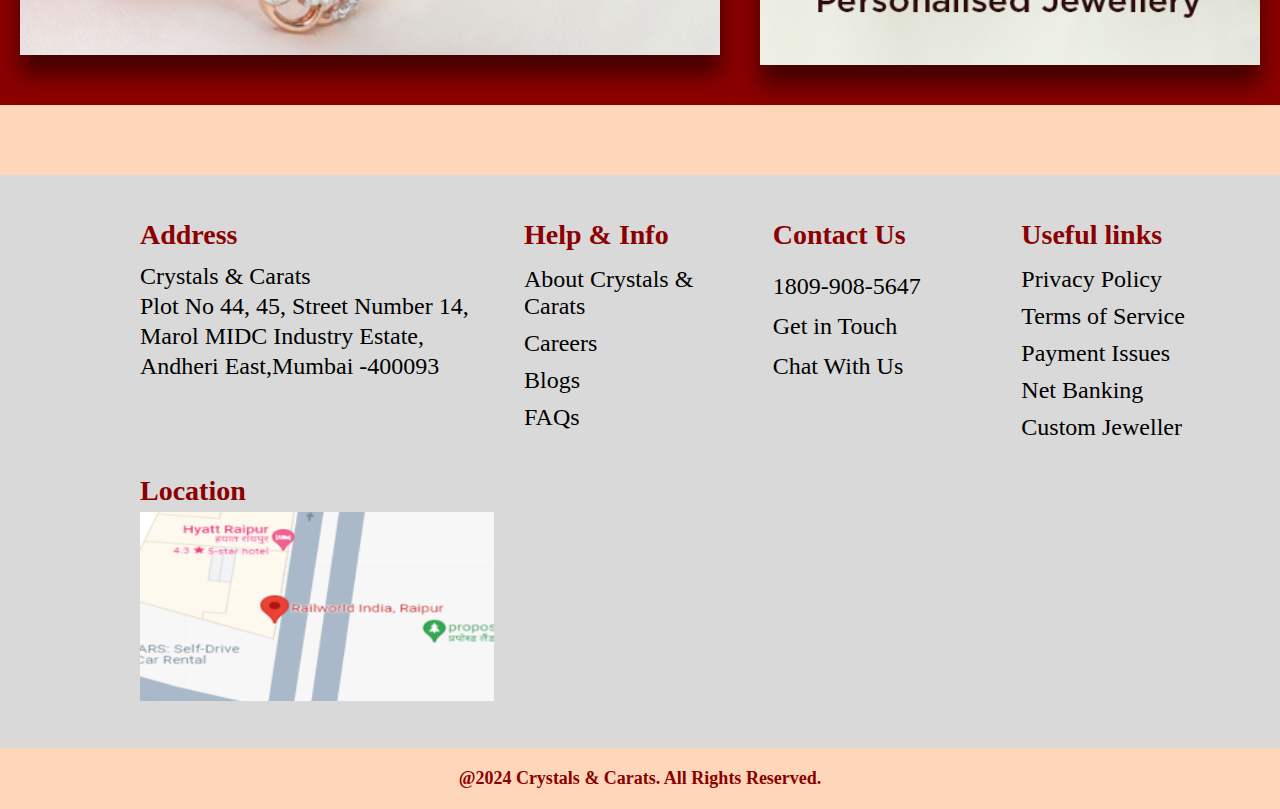
==== commit 51d09b0e: "homepage" ====
--- a/index.html
+++ b/index.html
@@ -132,7 +132,7 @@
 
         <section class="Category-heading-sec line-sec">
             <h3 class="Category-heading">Browse By Category</h3>
-            <p class="content-heading">Discover elegance at your fingertips</p>
+            <p class="Category-txt">Discover elegance at your fingertips</p>
             <img class="line" src="image/Line-Design.svg" />
         </section>
 
@@ -228,17 +228,121 @@
 
         <section class="Category-heading-sec line-sec bridal">
             <h3 class="Category-heading">Bridal Jewellery Special</h3>
-            <p class="content-heading">Be the bride you always dreamt of</p>
+            <p class="Category-txt">Be the bride you always dreamt of</p>
             <img class="line" src="image/Line-Design.svg" />
         </section>
 
 
-
-
-
-
-
-
+        <section class="bridal-section">
+            <div class="box bride-img">
+                <div class="bg-img">
+                    <img src="image/8_Mararashtrian.png" alt="Marathi Bridal" />
+                    <div class="bridal-content">
+                        <p class="bridal-txt">Enchanting</p>
+                    </div>
+                </div>
+                <div class="bg-img">
+                    <img src="image/show-stopper.png" alt="Show Stopper" />
+                    <div class="bridal-content">
+                        <p class="bridal-txt">Trendsetter</p>
+                    </div>
+                </div>
+                <div class="bg-img">
+                    <img src="image/12_gujarati.png" alt="Gujarati Bridal" />
+                    <div class="bridal-content">
+                        <p class="bridal-txt">Dazzling</p>
+                    </div>
+                </div>
+            </div>
+            <div class="grey-bg"></div>
+        </section>
+
+
+        <section class="gift-card-sec">
+            <!-- C:\Users\anjali\Desktop\task-3\image\gc3.jpg -->
+            <img class="gift-card-img" src="image\gc3.jpg" />
+            <p class="gift-card-img-txt">GIFT CARDS</p>
+        </section>
+
+
+        <section class="Category-heading-sec  Gender">
+            <h3 class="Category-heading">Shop By Gender</h3>
+            <p class="Category-txt">First-class jewelry for first-class Men, Women & Children.</p>
+        </section>
+
+
+
+        <section class="box-gift box-g">
+            <div class="Gender-box">
+                <div class="g-box">
+                    <img src="image/men.jpg" alt="" />
+
+                    <div class="g-content">
+                        <p>Men</p>
+                        <a href="component/section/men/men.html" class="btn">See More</a>
+                    </div>
+                </div>
+
+                <div class="g-box">
+                    <img src="image/women.webp" alt="" />
+
+                    <div class="g-content">
+                        <p>Women</p>
+                        <a href="component/section/women/women.html" class="btn">See More</a>
+                    </div>
+                </div>
+                <div class="g-box">
+                    <img src="image/kids.png" alt="" />
+
+                    <div class="g-content">
+                        <p>Kids</p>
+                        <a href="component/section/kid/kid.html" class="btn">See More</a>
+                    </div>
+                </div>
+
+            </div>
+        </section>
+
+
+        <section>
+
+        </section>
+
+        <section class="Category-heading-sec line-sec bridal">
+            <h3 class="Category-heading">Recommendation For You</h3>
+            <p class="Category-txt">Style meets the pulse of fashion</p>
+            <img class="line" src="image/Line-Design.svg" />
+        </section>
+        <section class="Recommendation-sec">
+            <div class="Recommendation">
+                <div class="rec-box left-rec">
+                    <div class="rec-item">
+                        <img class="left-img" src="image/Birthday.jpg" alt="Birthday" />
+                        <div class="rec-content">
+                            <p>Shope for your love once</p>
+                            <a href="component/gift.html" class="btn">See More</a>
+                        </div>
+                    </div>
+                    <div class="rec-item">
+                        <img class="left-img" src="image/anniversary.jpg" alt="Anniversary" />
+                        <div class="rec-content">
+                            <p>Shope for your love once</p>
+                            <a href="component/gift.html" class="btn">See More</a>
+                        </div>
+                    </div>
+                </div>
+                <div class="rec-box right-rec">
+                    <!-- Corrected class name to match CSS -->
+                    <div class="rec-item right-item">
+                        <img class="right-img" src="image/Personalized.jpg" alt="Personalized" />
+                        <div class="rec-content">
+                            <p>Shope for your love once</p>
+                            <a href="component/gift.html" class="btn">See More</a>
+                        </div>
+                    </div>
+                </div>
+            </div>
+        </section>
 
 
     </main>
@@ -255,10 +359,10 @@
                 </div>
                 <div class="footer-content">
                     <h4 class="footer-heading">Help & Info</h4>
-                    <a class="footer-link-txt">About Crystals & Carats</a>
-                    <a class="footer-link-txt">Careers</a>
-                    <a class="footer-link-txt">Blogs</a>
-                    <a class="footer-link-txt">FAQs</a>
+                    <a class="footer-link" href="help&imfo/aboutus/about.html">About Crystals & Carats</a>
+                    <a class="footer-link" href="help&imfo/Careers/Careers.html">Careers</a>
+                    <a class="footer-link" href="help&imfo/Blogs/Blogs.html">Blogs</a>
+                    <a class="footer-link" href="help&imfo/FAQs/FAQs.html">FAQs</a>
                 </div>
 
                 <div class="footer-contact-info">
--- a/css/style.css
+++ b/css/style.css
@@ -349,6 +349,7 @@
     background: rgba(0, 0, 0, 0.7);
     padding: 2rem;
     padding-top: 5rem;
+    transition: top 0.3s ease-in-out;
   }
 
   .box-container .box:hover .content {
@@ -399,6 +400,7 @@
     align-items: center;
     justify-content: center;
     margin-bottom: 50px;
+
   }
 
 
@@ -407,13 +409,10 @@
     box-shadow: 0 20px 20px rgba(0, 0, 0, 0.5);
     width: 350px;
     height: 380px;
-    /* background-color: #8B0000; */
     position: relative;
   }  
 
   .Category-box .box img {
-    /* height: 100%;
-    width: 100%; */
     width: 350px;
     height: 380px;
     object-fit: cover;
@@ -423,18 +422,17 @@
     position: absolute;
     top: -100%;
     left: 0;
-    /* height: 100%;
-    width: 100%; */
     width: 350px;
     height: 380px;
     text-align: center;
     background: rgba(0, 0, 0, 0.7);
     padding: 2rem;
     padding-top: 5rem;
+    transition: top 0.3s ease-in-out;
   }
 
   .Category-box .box:hover .content {
-    top: 0;
+    top: 0 !important;
   }
 
 
@@ -454,20 +452,243 @@
     margin-top: 150px;
 }  
 
-
-
-
-
-
-
-
-
-
-
-
-
-
-
+/***/
+
+
+.bridal-section {
+    position: relative;
+    margin-top: 40px;
+    margin-bottom: 70px;
+}
+
+.bride-img {
+    display: flex;
+    gap: 100px;
+    align-items: center;
+    justify-content: center;
+    margin-bottom: 100px;
+    position: relative; /* Ensure bride-img is positioned relative to its parent */
+    z-index: 2; /* Ensure it is above grey-bg */
+}
+
+.bg-img {
+    padding: 35px;
+    background-color: #8B0000;
+    position: relative; /* Change to relative to keep flex layout */
+    overflow: hidden; /* To hide the content when it moves out */
+    box-shadow: 0 20px 20px rgba(0, 0, 0, 0.5);
+}
+
+.bride-img img {
+    max-width: 100%;
+    height: auto;
+    display: block;
+}
+
+.bridal-content {
+    position: absolute;
+    top: 0;
+    left: 0;
+    right: 0;
+    bottom: 0;
+    background: rgba(0, 0, 0, 0.7);
+    color: #fff;
+    display: flex;
+    align-items: center;
+    justify-content: center;
+    opacity: 0;
+    transition: top 0.3s ease-in-out;
+}
+
+.bg-img:hover .bridal-content {
+    opacity: 1;
+}
+
+.bridal-txt {
+    font-size: 30px;
+    font-weight: 600;
+    color: #eee;
+    padding: 0.5rem 0;
+}
+
+.grey-bg {
+    position: absolute;
+    top: 300px;
+    left: 0;
+    right: 0;
+    bottom: 0;
+    height: 350px;
+    background-color: #CCC6C6CC;
+    z-index: 1; /* Ensure it is behind bride-img */
+}
+
+
+
+/**/
+.gift-card-sec {
+    padding: 100px 50px 50px 50px;
+    position: relative;
+    text-align: center; /* Center-align the text */
+}
+
+.gift-card-img {
+    width: 100%; /* Make the image responsive */
+    height: 650px; /* Maintain aspect ratio */
+    position: relative; /* Position it relative to its parent */
+    z-index: 1;  
+}
+
+.gift-card-img-txt {
+    position: absolute;
+    z-index: 2;
+    font-family: 'Nunito Sans', sans-serif;
+    font-size: 48px;
+    font-weight: 700;
+    line-height: 65.47px;
+    color: #eee;
+    top: 50%; /* Center the text vertically */
+    left: 50%; /* Center the text horizontally */
+    transform: translate(-50%, -50%); /* Adjust the positioning to center it exactly */
+}
+
+
+/**/
+.Gender {
+    margin-top: 50px;
+}
+
+
+/**/
+
+.box-g{
+ margin-bottom: 100px;
+}
+
+.Gender-box {
+    display: flex;
+    flex-wrap: wrap;
+    gap: 50px;
+    align-items: center;
+    justify-content: center;
+    margin-bottom: 50px;
+}
+
+.Gender-box .g-box {
+    overflow: hidden;
+    box-shadow: 0 20px 20px rgba(0, 0, 0, 0.5);
+    width: 450px;
+    height: 450px;
+    position: relative;
+}
+
+.Gender-box .g-box img {
+    width: 100%;
+    height: 100%;
+    object-fit: cover;
+}
+
+.Gender-box .g-box .g-content {
+    position: absolute;
+    top: -100%;
+    left: 0;
+    width: 100%;
+    height: 100%;
+    display: flex; /* Added to center content */
+    flex-direction: column; /* Ensure vertical alignment */
+    justify-content: center; /* Center vertically */
+    align-items: center; /* Center horizontally */
+    text-align: center; /* Center text */
+    background: rgba(0, 0, 0, 0.7);
+    padding: 2rem;
+    transition: top 0.3s ease-in-out;
+}
+
+.Gender-box .g-box:hover .g-content {
+    top: 0;
+}
+
+.Gender-box .g-box .g-content p {
+    font-size: 30px;
+    font-weight: 600;
+    color: #eee;
+    padding: 0.5rem 0;
+    margin-bottom: 40px;
+}
+
+
+/**/
+
+.Recommendation-sec {
+    background-color: #8B0000;
+    padding: 40px;
+    margin-bottom: 70px;
+}
+
+.Recommendation {
+    display: flex;
+    gap: 40px;
+    align-items: center;
+    justify-content: center;
+}
+
+.rec-box {
+    display: flex;
+    flex-direction: column;
+    gap: 70px;
+}
+
+.rec-item {
+    overflow: hidden;
+    box-shadow: 0 20px 20px rgba(0, 0, 0, 0.5);
+    position: relative;
+    width: 700px;
+    height: 300px;
+}
+
+.right-item {
+    width: 500px;
+    height: 690px;
+}
+
+.rec-item .left-img,
+.right-item .right-img {
+    width: 100%;
+    height: 100%;
+    object-fit: cover;
+}
+
+.rec-item .rec-content,
+.right-item .rec-content {
+    position: absolute;
+    top: 0;
+    left: 0;
+    width: 100%;
+    height: 100%;
+    display: flex;
+    flex-direction: column;
+    justify-content: center;
+    align-items: center;
+    text-align: center;
+    background: rgba(0, 0, 0, 0.7);
+    padding: 2rem;
+    transition: top 0.3s ease-in-out;
+    opacity: 0; /* Add initial opacity */
+}
+
+.rec-item:hover .rec-content,
+.right-item:hover .rec-content {
+    top: 0;
+    opacity: 1; /* Show content on hover */
+}
+
+.rec-item .rec-content p,
+.right-item .rec-content p {
+    font-size: 36px;
+    font-weight: 600;
+    color: #eee;
+    margin-bottom: 30px;
+
+}
 
 
 
@@ -508,7 +729,7 @@
 
 .footer-txt{
     font-family: Nunito Sans;
-    font-size: 20px;
+    font-size: 24px;
     line-height: 20px;
     font-weight: 350;
     text-align: left;
@@ -521,17 +742,35 @@
     gap: 20px;
 }
 
-.footer-link-txt:link, .footer-link-txt:active{
-    font-family: Nunito Sans;
-    font-size: 28px;
-    font-weight: 600;
+.footer-link-txt{
+    font-family: Nunito Sans;
+    font-size: 24px;
+    font-weight: 450;
     text-decoration: none;
     
 }
 
-.footer-link-txt:hover , .footer-link-txt:visited{
+.footer-link-txt:hover {
     color: orange;
 }
+
+
+/* Apply the same styling to all links in the footer */
+.main-footer a {
+    font-family: Nunito Sans;
+    font-size: 24px;
+    font-weight: 450;
+    text-decoration: none;
+    color: #000;
+}
+
+/* Style links on hover and when visited */
+.main-footer a:hover,
+.main-footer a:visited {
+    /* color: orange; */
+    font-weight: 600;
+}
+
 
 .footer-last{
     background: #FED7BA;
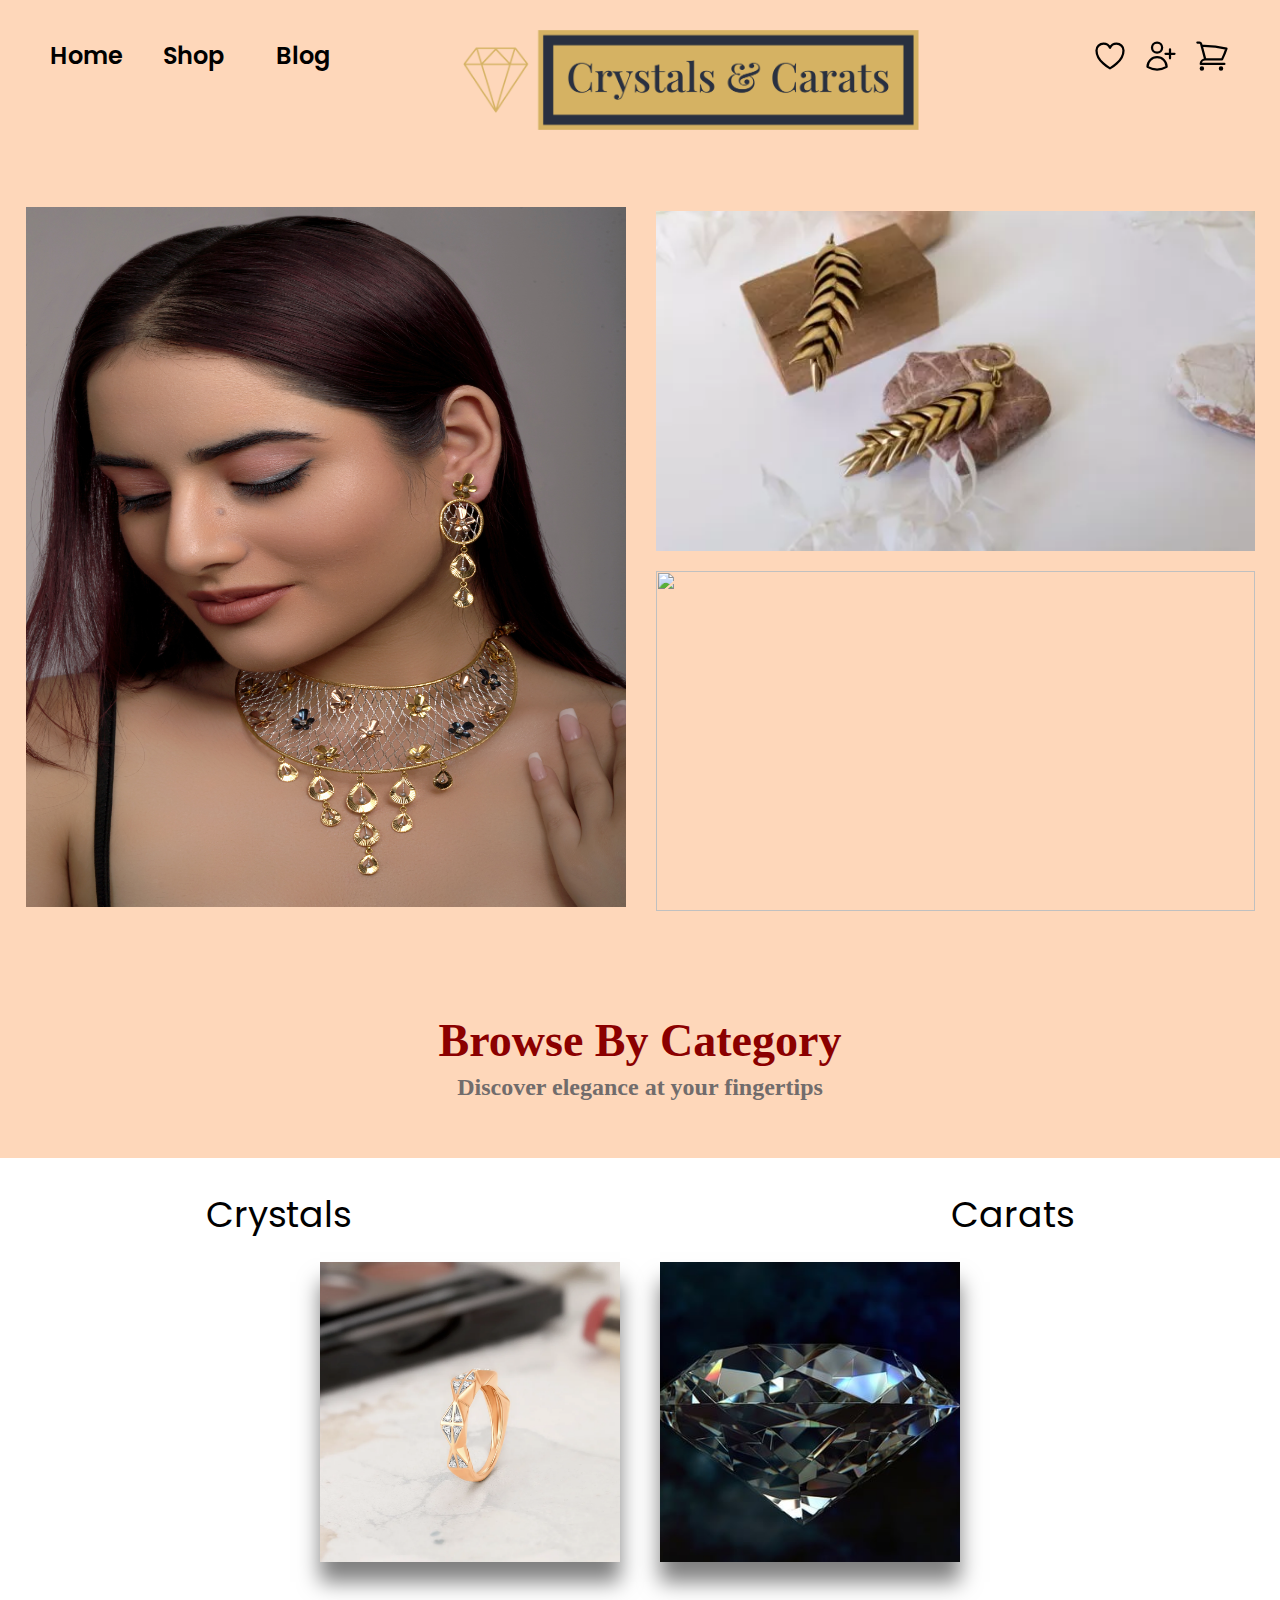
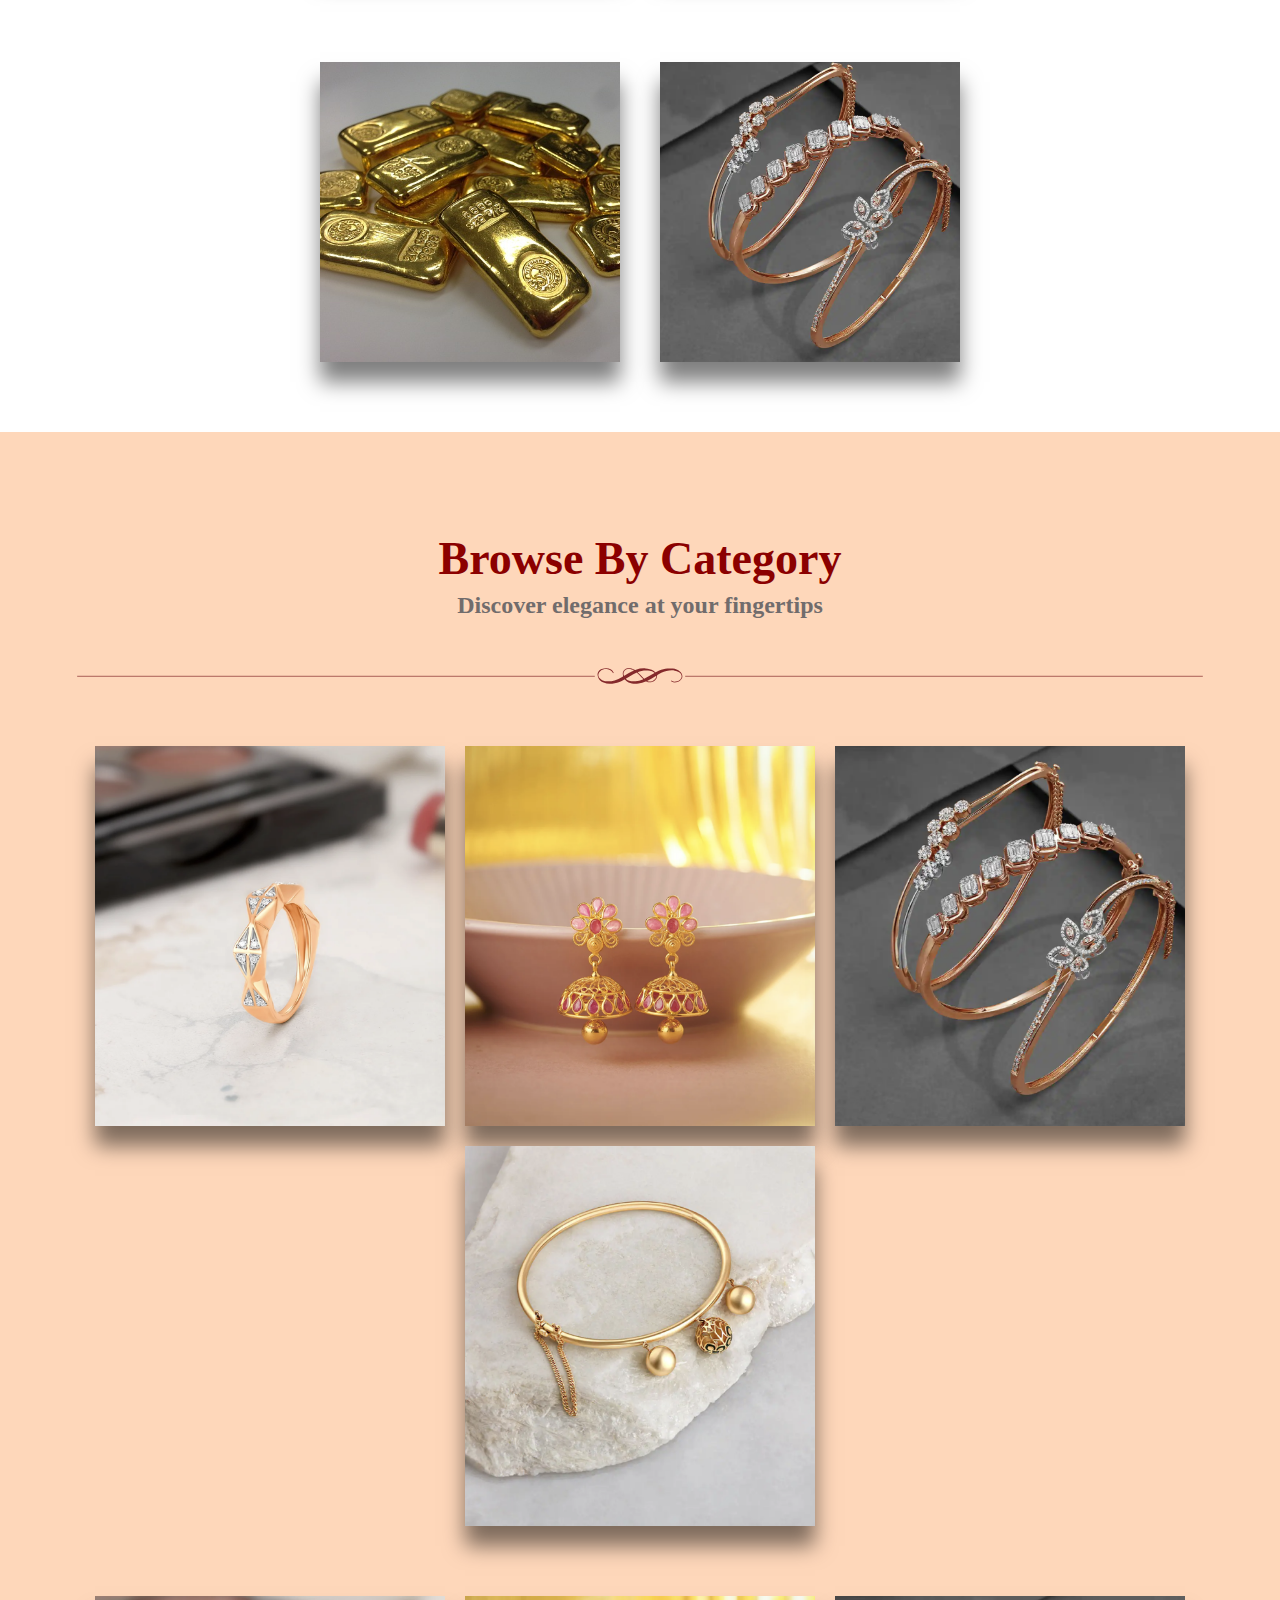
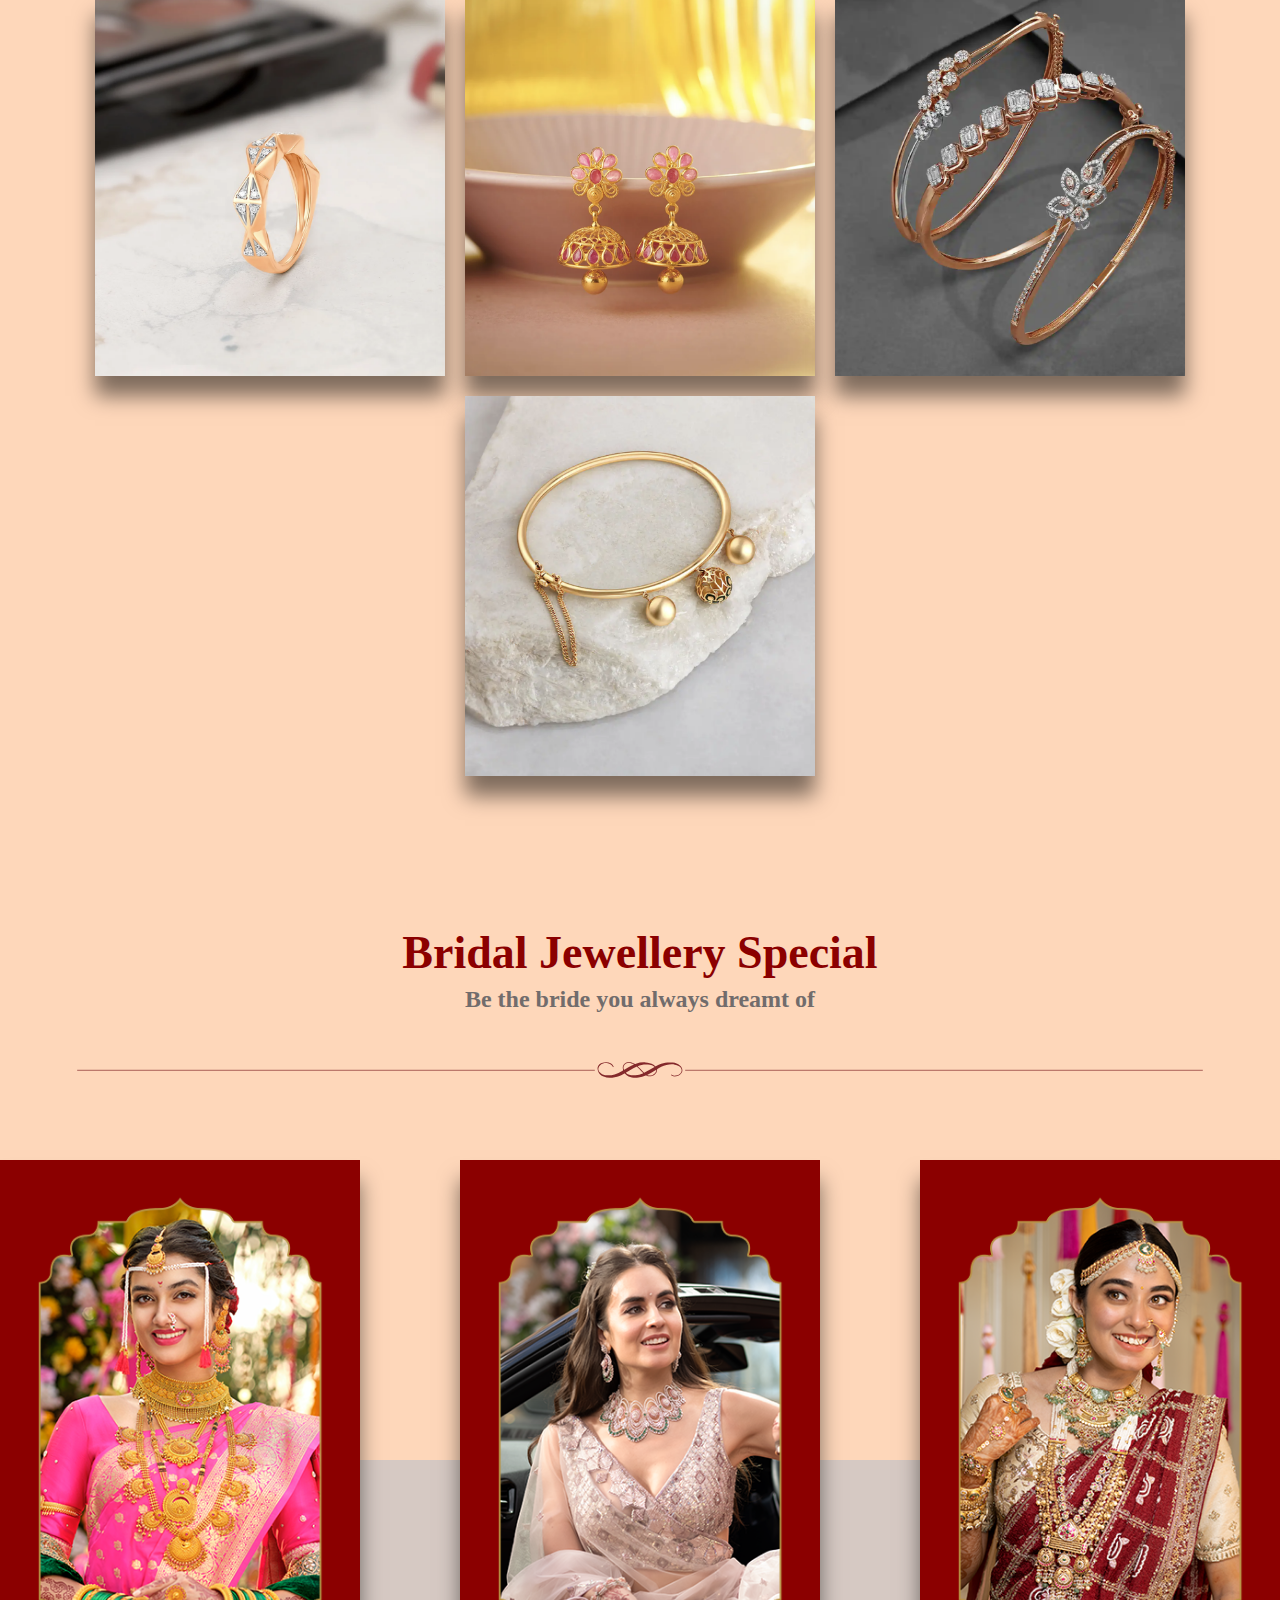
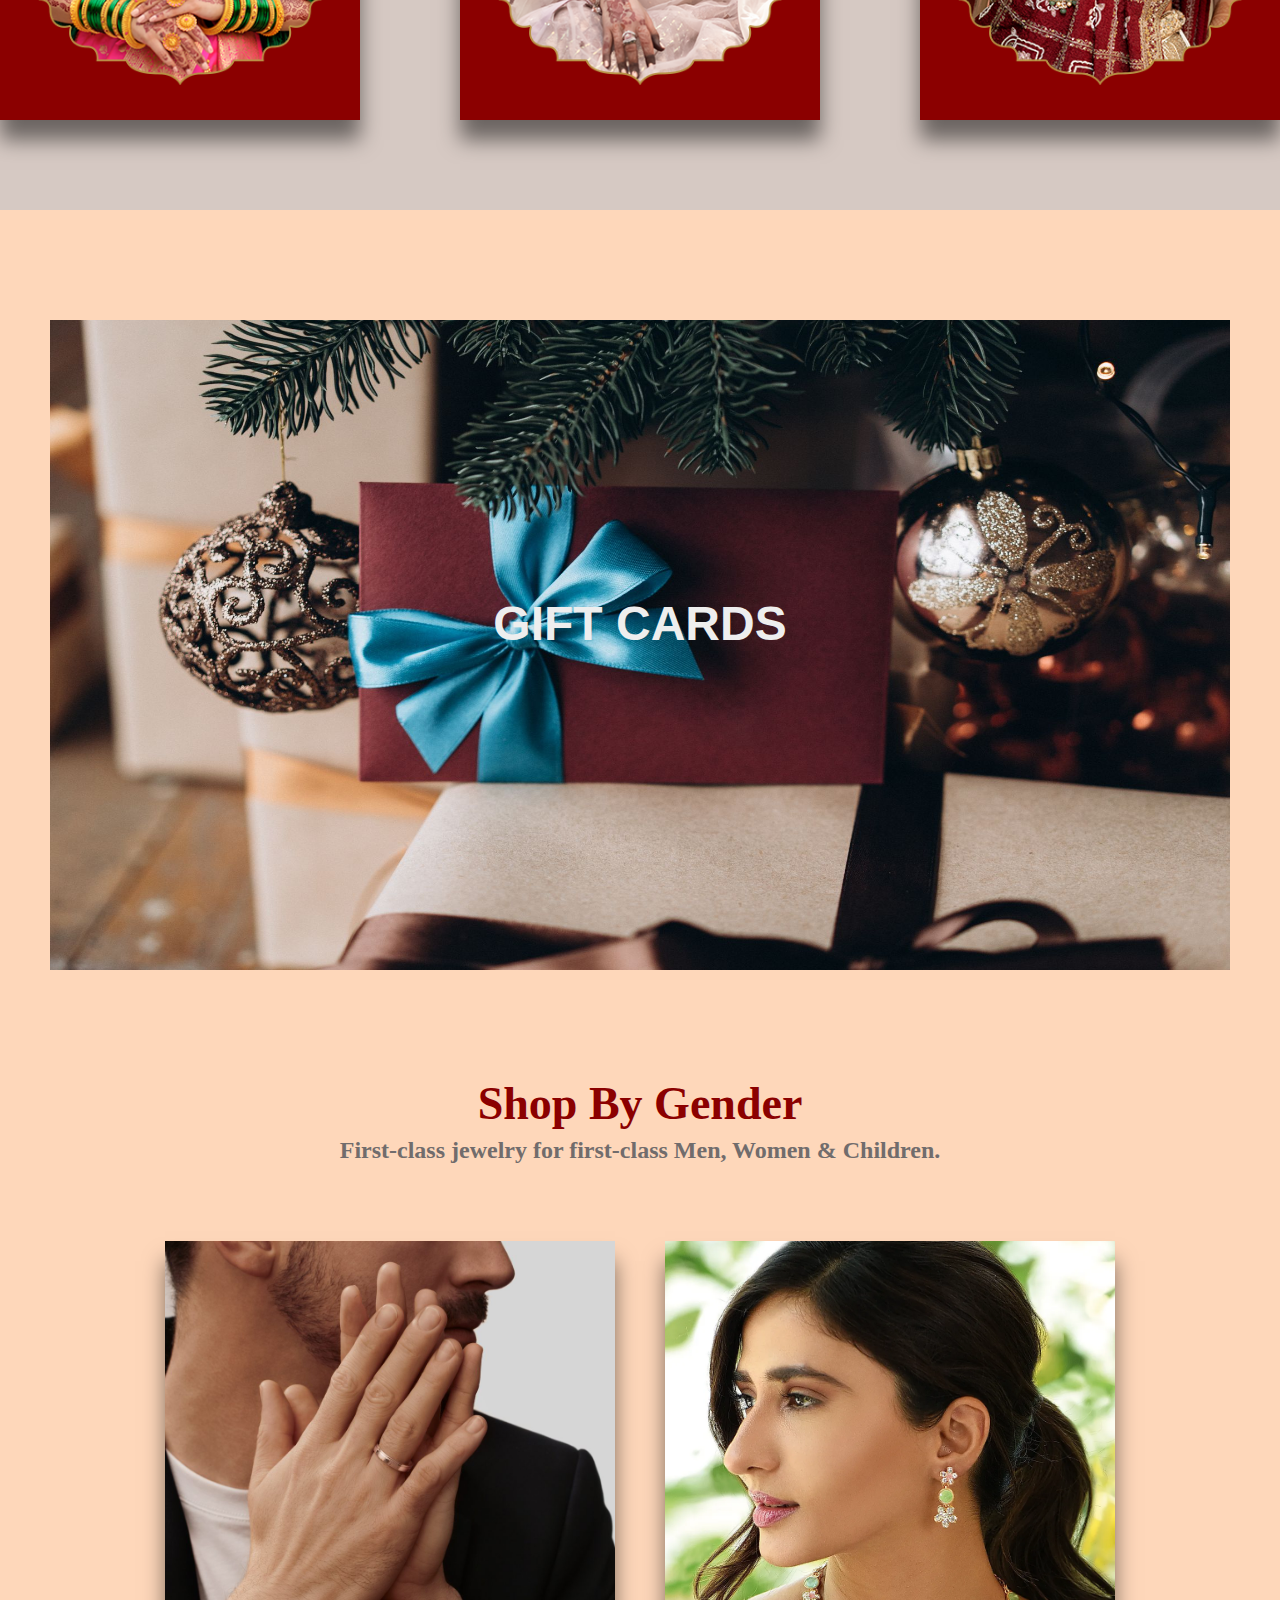
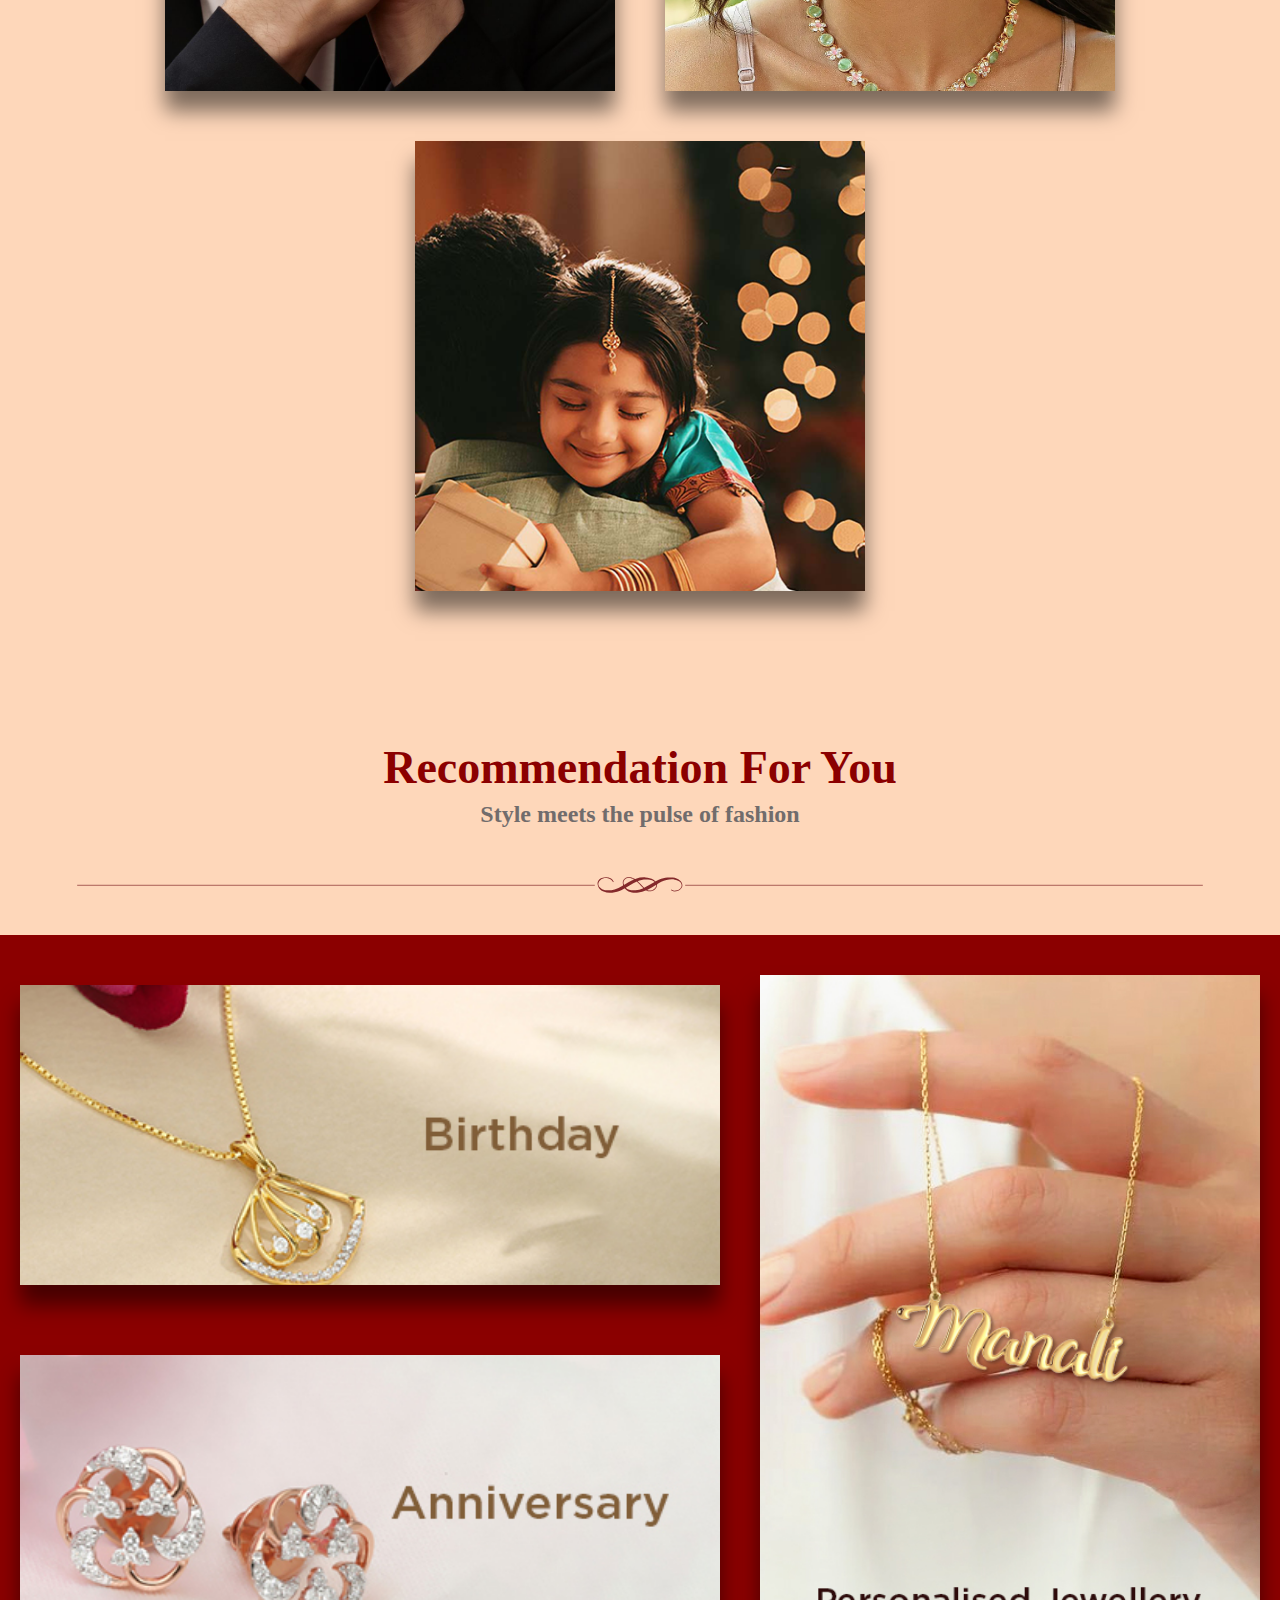
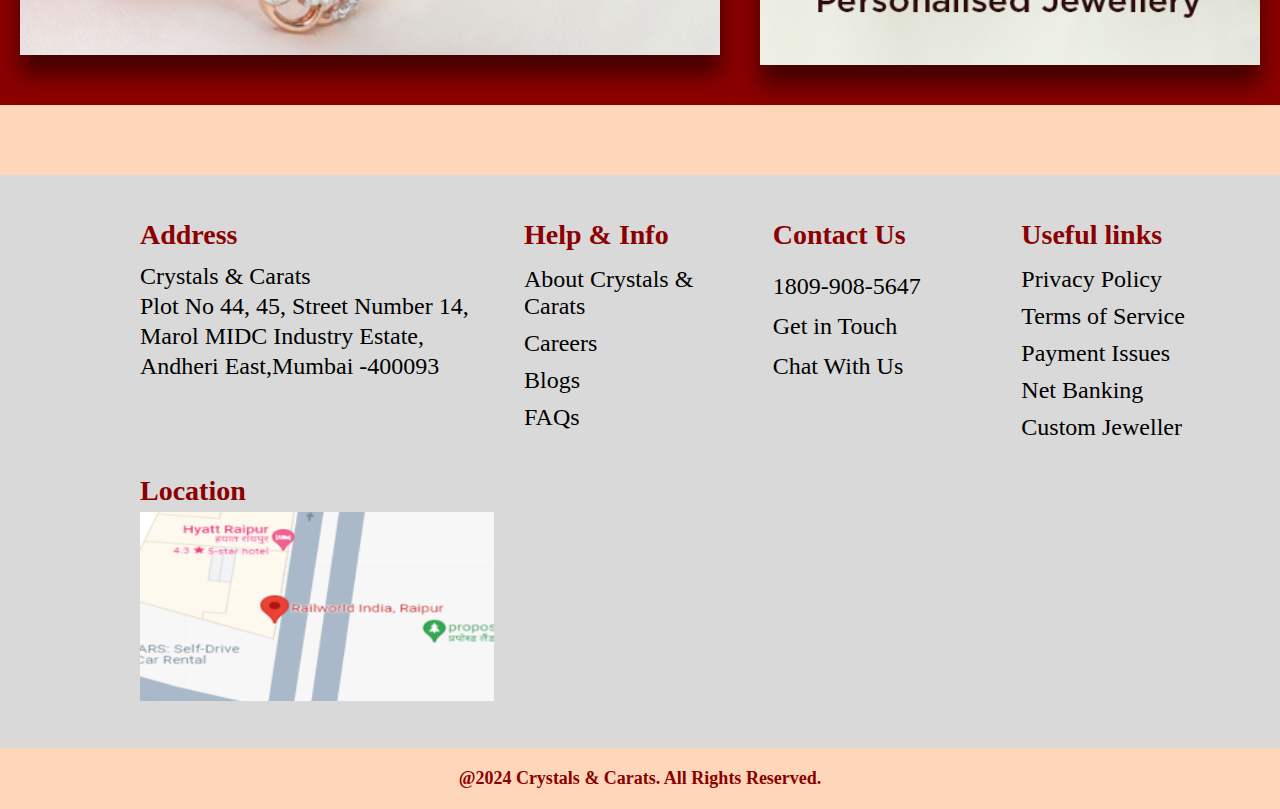
==== commit 5ad89785: "added shop.html page" ====
--- a/index.html
+++ b/index.html
@@ -21,8 +21,8 @@
     <nav>
         <div class="nav">
             <div class="nav-left">
-                <a class="nav-left-link" href="#">Home</a>
-                <a class="nav-left-link" href="#">Shop</a>
+                <a class="nav-left-link" href="index.html">Home</a>
+                <a class="nav-left-link" href="shop/shop.html">Shop</a>
                 <a class="nav-left-link" href="#">Blog</a>
             </div>
             <!-- C:\Users\anjali\Desktop\task-3\image\Logo.png  -->
@@ -319,14 +319,14 @@
                     <div class="rec-item">
                         <img class="left-img" src="image/Birthday.jpg" alt="Birthday" />
                         <div class="rec-content">
-                            <p>Shope for your love once</p>
+                            <p>Shop for your love once</p>
                             <a href="component/gift.html" class="btn">See More</a>
                         </div>
                     </div>
                     <div class="rec-item">
                         <img class="left-img" src="image/anniversary.jpg" alt="Anniversary" />
                         <div class="rec-content">
-                            <p>Shope for your love once</p>
+                            <p>Shop for your love once</p>
                             <a href="component/gift.html" class="btn">See More</a>
                         </div>
                     </div>
@@ -336,7 +336,7 @@
                     <div class="rec-item right-item">
                         <img class="right-img" src="image/Personalized.jpg" alt="Personalized" />
                         <div class="rec-content">
-                            <p>Shope for your love once</p>
+                            <p>Shop for your love once</p>
                             <a href="component/gift.html" class="btn">See More</a>
                         </div>
                     </div>
--- a/css/style.css
+++ b/css/style.css
@@ -19,12 +19,13 @@
 .nav{
     display: flex;
     justify-content: space-between;
+    /* justify-content: space-around; */
 
 }
 
 .nav-left{
     display: flex;
-    gap: 15px;
+    gap: 40px;
     margin-top: 28px;
 }
 
@@ -53,7 +54,7 @@
     width: 456px;
     height: 100px;
     top: 14px;
-    margin-right: 20px;
+    margin-right: 60px;
     margin-top: 20px;
 
 }
